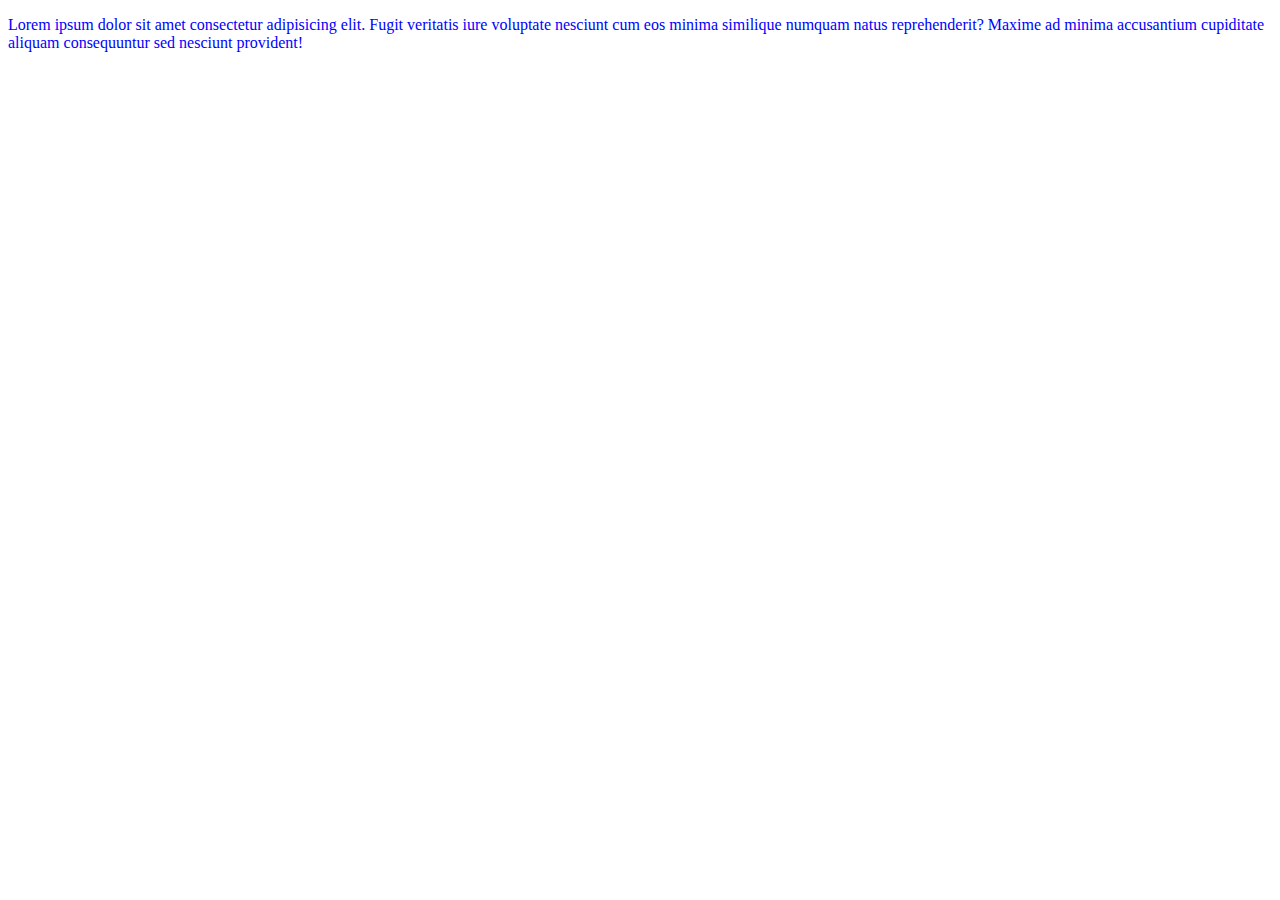
==== Tasks/Task1/HTML/index.html @ fcbe6189 "assignment" ====
<!DOCTYPE html>
<html lang="en">
<head>
    <meta charset="UTF-8">
    <meta http-equiv="X-UA-Compatible" content="IE=edge">
    <meta name="viewport" content="width=device-width, initial-scale=1.0">
    <title>Document</title>
    <link rel="stylesheet" href="../CSS/style.css">
</head>
<body>
    <p>Lorem ipsum dolor sit amet consectetur adipisicing elit. Fugit veritatis iure voluptate nesciunt cum eos minima similique numquam natus reprehenderit? Maxime ad minima accusantium cupiditate aliquam consequuntur sed nesciunt provident!
    </p>
</body>
</html>
---- Tasks/Task1/CSS/style.css ----
p{
    color: blue;
}
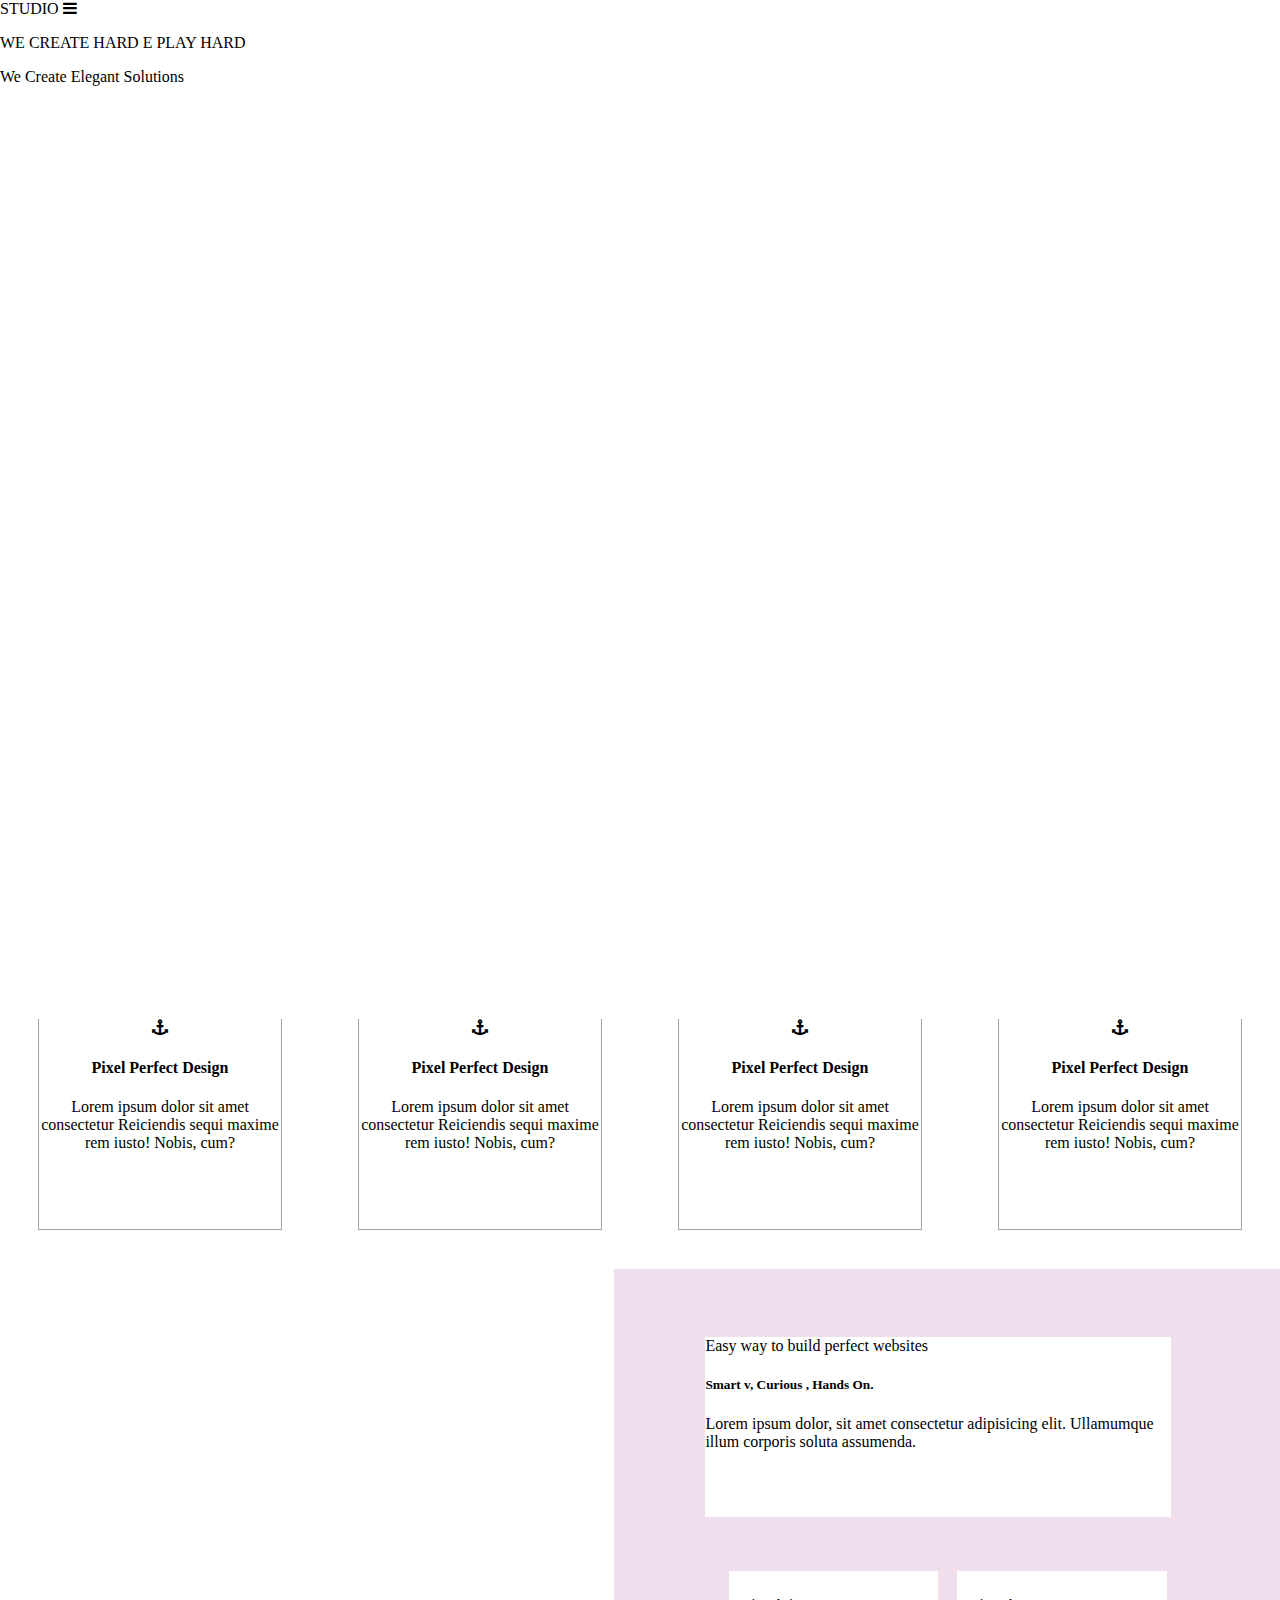
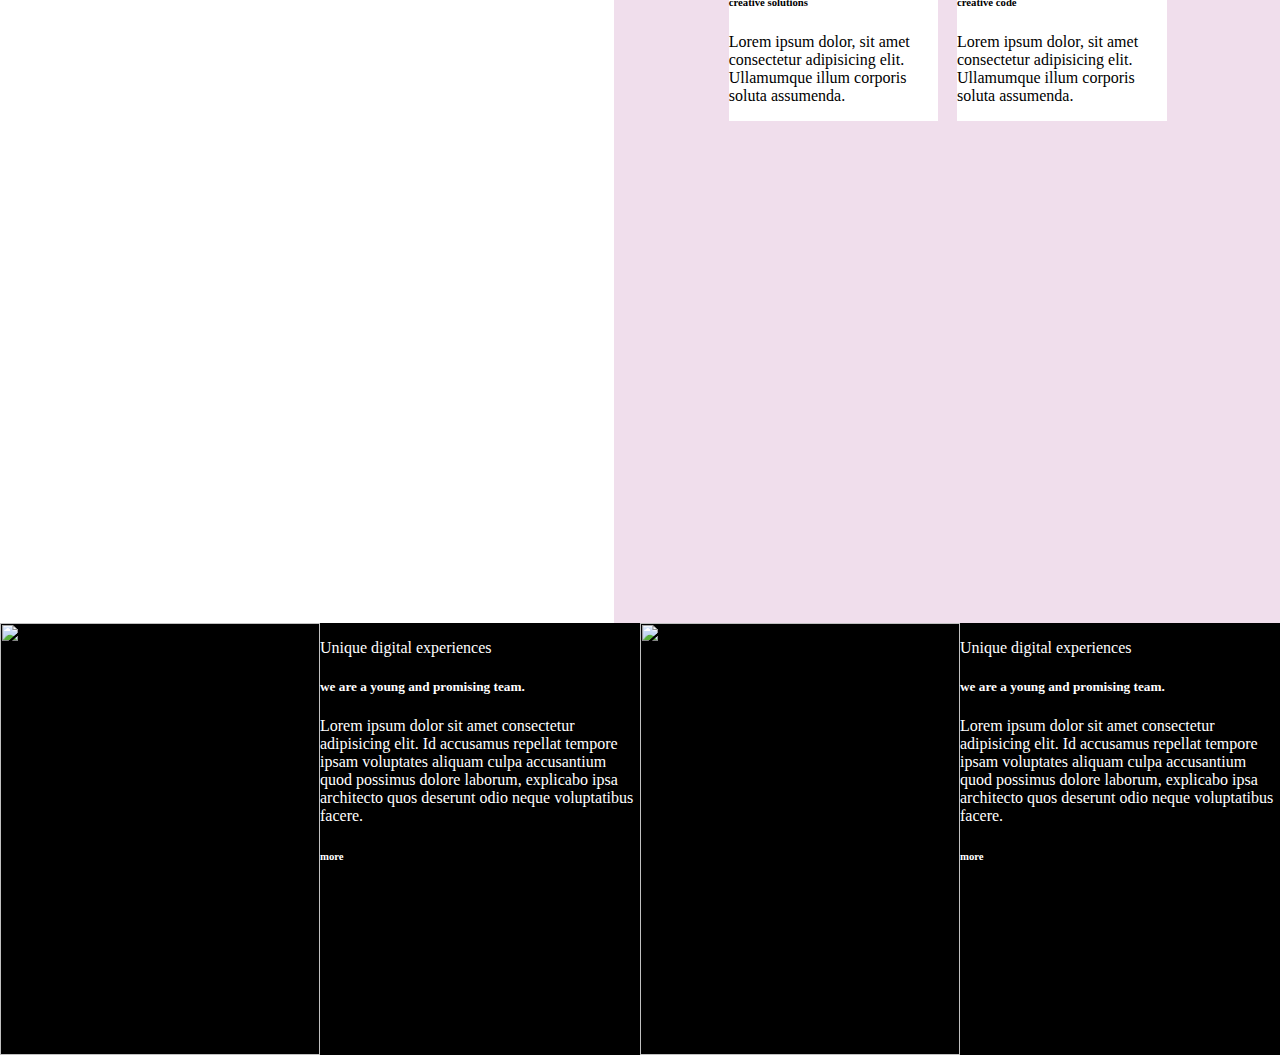
==== commit f2fd3418: "assignment" ====
--- a/Tasks/Task1/HTML/index.html
+++ b/Tasks/Task1/HTML/index.html
@@ -4,11 +4,83 @@
     <meta charset="UTF-8">
     <meta http-equiv="X-UA-Compatible" content="IE=edge">
     <meta name="viewport" content="width=device-width, initial-scale=1.0">
+    <link rel="stylesheet" href="https://cdnjs.cloudflare.com/ajax/libs/font-awesome/4.7.0/css/font-awesome.min.css">
     <title>Document</title>
     <link rel="stylesheet" href="../CSS/style.css">
 </head>
 <body>
-    <p>Lorem ipsum dolor sit amet consectetur adipisicing elit. Fugit veritatis iure voluptate nesciunt cum eos minima similique numquam natus reprehenderit? Maxime ad minima accusantium cupiditate aliquam consequuntur sed nesciunt provident!
-    </p>
+    <div class="section-1">
+        <header>STUDIO <i class="fa fa-bars"></i></header>
+        <div>
+            <p>WE CREATE HARD E PLAY HARD</p>
+            <P>We Create Elegant Solutions</P>
+        </div>
+
+    </div>
+    <div class="section-2">
+        <div class="feature_boxes">
+            <div class="feature_box">
+                <i class="fa fa-anchor"></i>
+                <h4>Pixel Perfect Design</h4>
+                <p>Lorem ipsum dolor sit amet consectetur Reiciendis sequi maxime rem iusto! Nobis, cum?</p>
+            </div>
+            <div class="feature_box">
+                <i class="fa fa-anchor"></i>
+                <h4>Pixel Perfect Design</h4>
+                <p>Lorem ipsum dolor sit amet consectetur Reiciendis sequi maxime rem iusto! Nobis, cum?</p>
+            </div>
+            <div class="feature_box">
+                <i class="fa fa-anchor"></i>
+                <h4>Pixel Perfect Design</h4>
+                <p>Lorem ipsum dolor sit amet consectetur Reiciendis sequi maxime rem iusto! Nobis, cum?</p>
+            </div>
+            <div class="feature_box">
+                <i class="fa fa-anchor"></i>
+                <h4>Pixel Perfect Design</h4>
+                <p>Lorem ipsum dolor sit amet consectetur Reiciendis sequi maxime rem iusto! Nobis, cum?</p>
+            </div>
+        </div>
+    </div>
+    <div class="section-3">
+        <div class="section-3-left"></div>
+        <div class="section-3-right">
+            <div class="part-1">
+                <p>Easy way to build perfect websites</p>
+                <h5>Smart v, Curious , Hands On.</h5>
+                <p>Lorem ipsum dolor, sit amet consectetur adipisicing elit. Ullamumque illum corporis soluta assumenda.</p>
+
+            </div>
+            <div class="part-2">
+                <div class="part">
+                    <h6>creative solutions</h6>
+                    <p>Lorem ipsum dolor, sit amet consectetur adipisicing elit. Ullamumque illum corporis soluta assumenda.</p>
+                </div>
+                <div class="part">
+                    <h6>creative code</h6>
+                    <p>Lorem ipsum dolor, sit amet consectetur adipisicing elit. Ullamumque illum corporis soluta assumenda.</p>
+                </div>
+            </div>
+        </div>
+    </div>
+    <div class="section-4">
+        <div>
+            <img src="/IMAGES/adult-black-and-white-business-889089_0.jpg" alt="">
+        </div>
+        <div>
+            <p>Unique digital experiences</p>
+            <h5>we are a young and promising team.</h5>
+            <p>Lorem ipsum dolor sit amet consectetur adipisicing elit. Id accusamus repellat tempore ipsam voluptates aliquam culpa accusantium quod possimus dolore laborum, explicabo ipsa architecto quos deserunt odio neque voluptatibus facere.</p>
+            <h6>more</h6>
+        </div>
+        <div>
+            <img src="/IMAGES/computerontable1.jpg" alt="">
+        </div>
+        <div>
+            <p>Unique digital experiences</p>
+            <h5>we are a young and promising team.</h5>
+            <p>Lorem ipsum dolor sit amet consectetur adipisicing elit. Id accusamus repellat tempore ipsam voluptates aliquam culpa accusantium quod possimus dolore laborum, explicabo ipsa architecto quos deserunt odio neque voluptatibus facere.</p>
+            <h6>more</h6>
+        </div>
+    </div>
 </body>
 </html>--- a/Tasks/Task1/CSS/style.css
+++ b/Tasks/Task1/CSS/style.css
@@ -1,3 +1,68 @@
-p{
-    color: blue;
-}+body {
+    padding: 0px;
+    margin: 0px;
+}
+
+.section-1 {
+    background-image: url('/IMAGES/computer-job-Accentuate.jpg');
+    height: 120vh;
+    width: 100%;
+    background-repeat: no-repeat;
+    background-size: cover;
+}
+
+.section-2 {
+    width: 100%;
+    text-align: center;
+    margin: -99px 0px 0px 0px
+}
+
+.feature_boxes {
+    display: flex;
+}
+
+.feature_box {
+    height: 210px;
+    width: 23%;
+    background-color: white;
+    margin: 3%;
+    border: 0.2px rgb(167, 160, 160);
+    border-style: none groove groove groove;
+}
+
+.section-3 {
+    display: flex;
+}
+
+.section-3-left {
+    width: 48%;
+    background-image: url('/IMAGES/02_IMacWorkSpace2_Mockupsforfree.jpg') ;
+    height: 100vh;
+    background-position: 73%;
+    zoom: 106%
+}
+
+.section-3-right {
+    width: 52%;
+    background-color: #f0deec;
+    position:relative;
+}
+.part-1{
+    width:70%;
+    background-color:white;
+    margin: 68px 0px 0px 91px;
+    height:180px
+}
+.part-2{
+    width:70%;
+    display:flex;
+    margin: 45px 0px 0px 105px;
+}
+.part{
+    width:45%;
+    background-color: white;
+    margin:2%;
+}
+.section-4{height:48vh;width:100%;display:flex;}
+.section-4 div{color:white;height:100%;background-color: black;width:25%}
+.section-4  img{width:100%;object-fit:cover;height:100%;}
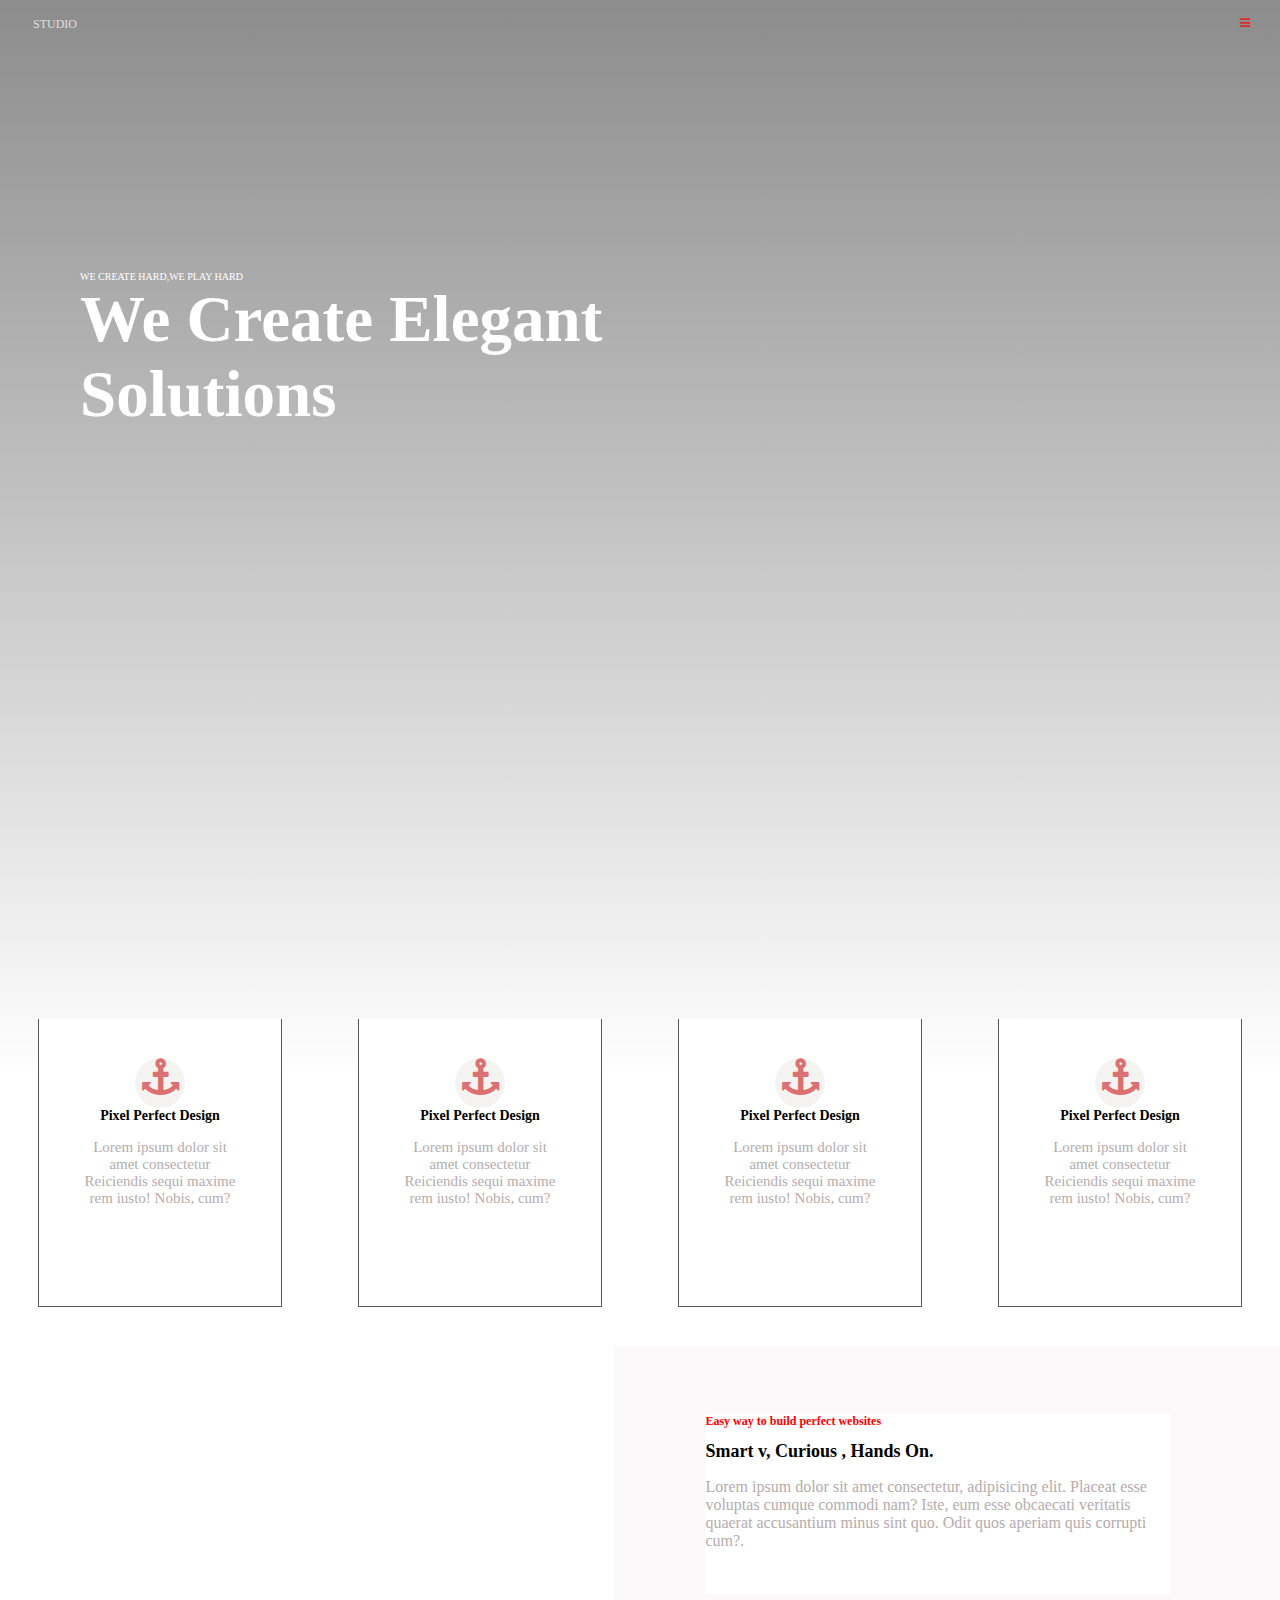
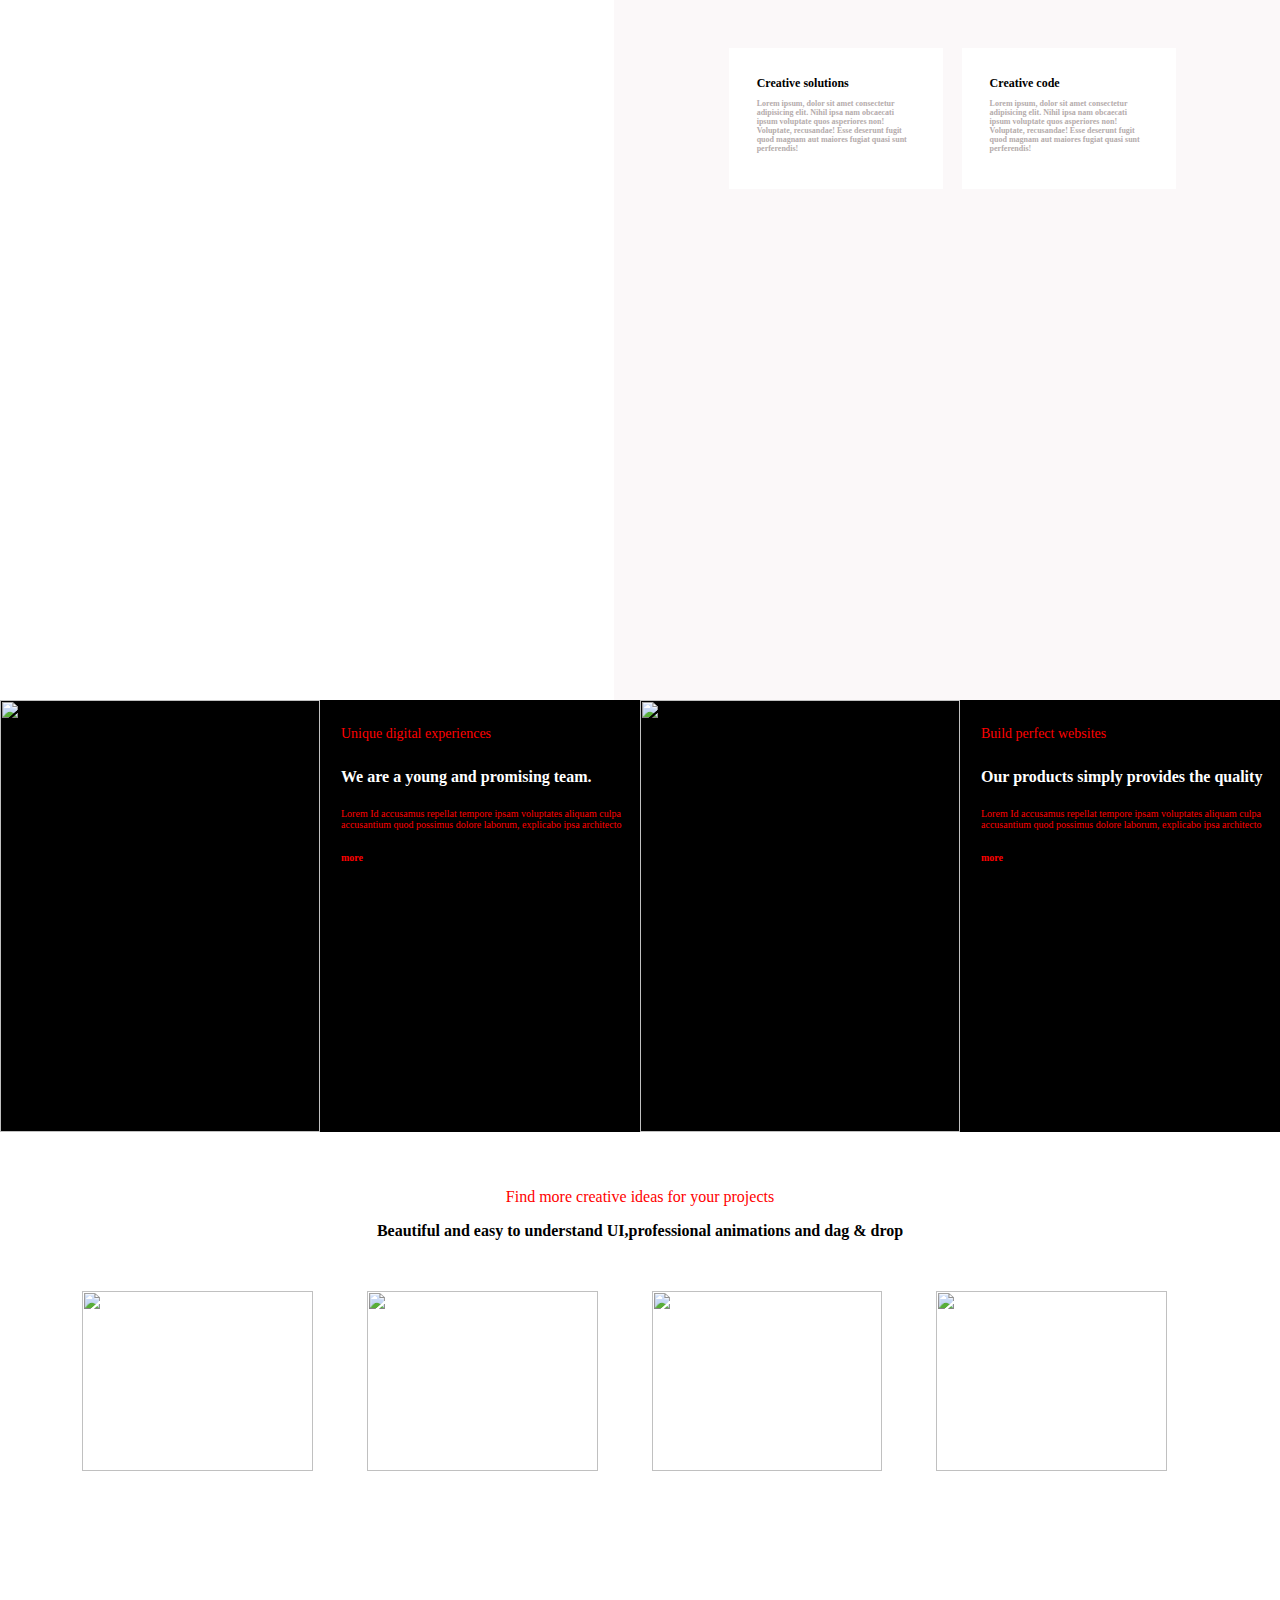
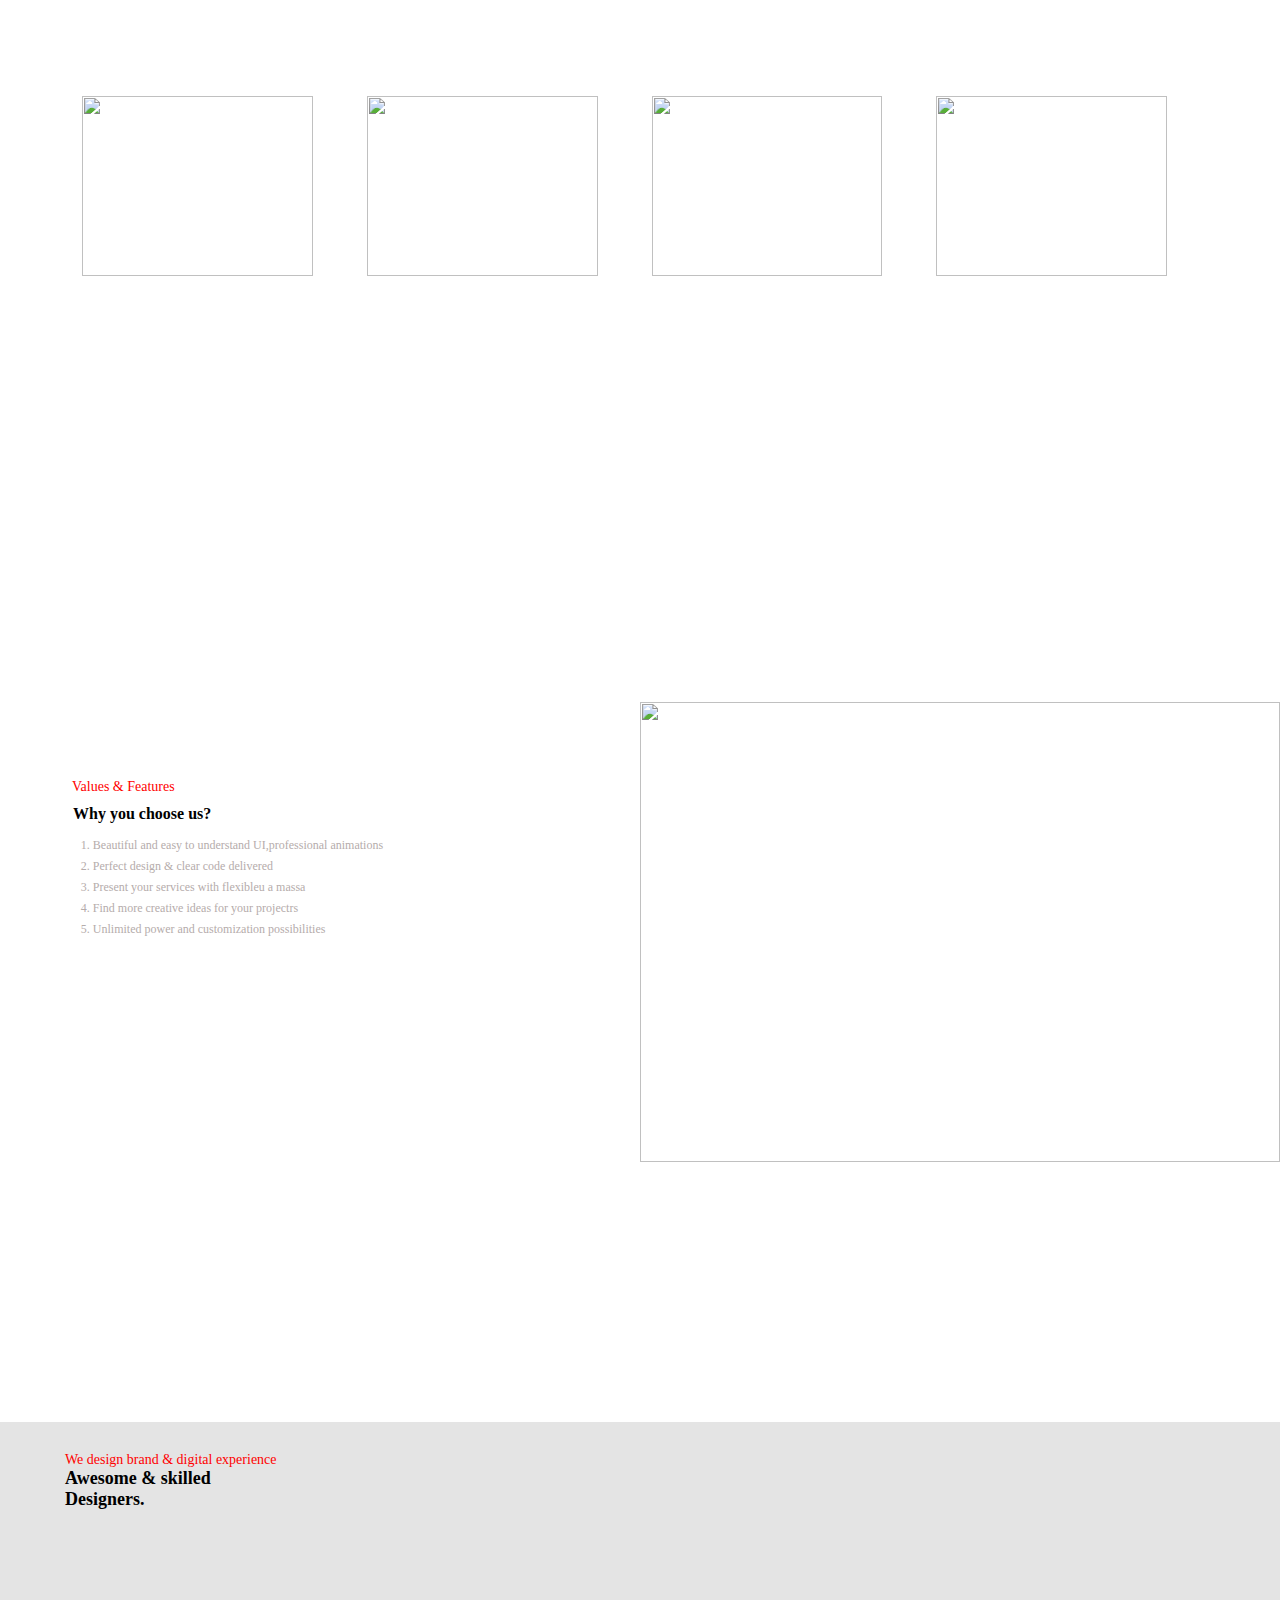
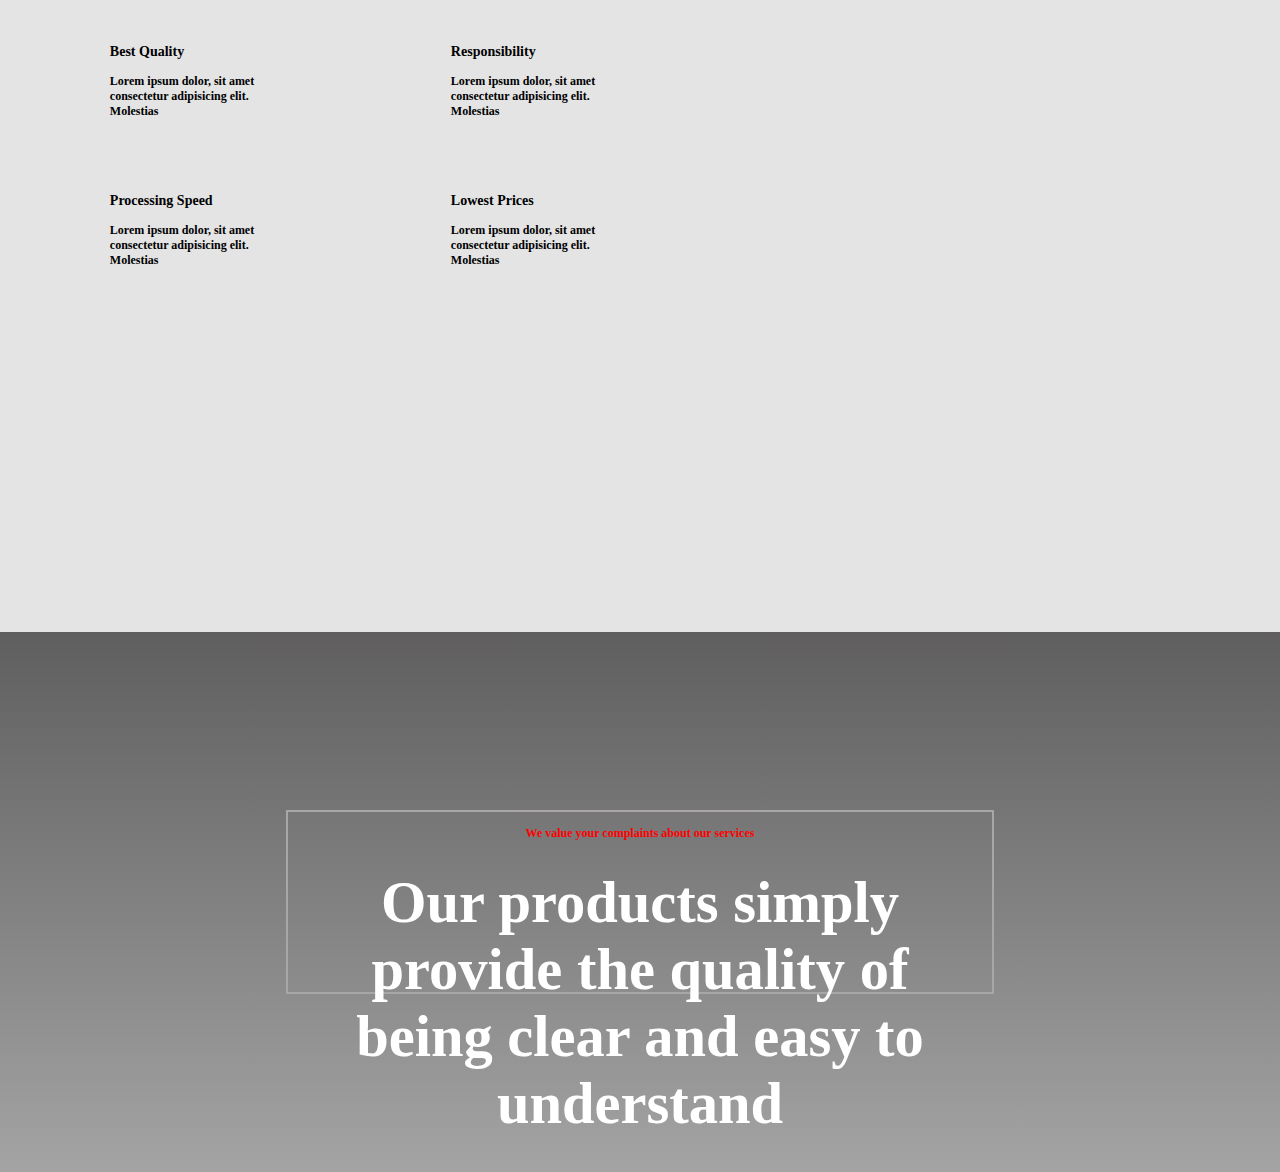
==== commit 8bda381f: "assignment" ====
--- a/Tasks/Task1/HTML/index.html
+++ b/Tasks/Task1/HTML/index.html
@@ -7,12 +7,15 @@
     <link rel="stylesheet" href="https://cdnjs.cloudflare.com/ajax/libs/font-awesome/4.7.0/css/font-awesome.min.css">
     <title>Document</title>
     <link rel="stylesheet" href="../CSS/style.css">
+    <link rel="stylesheet" href="../CSS/media-lap.css">
+    <link rel="stylesheet" href="../CSS/media-mob.css">
+    <link rel="stylesheet" href="../CSS/media-tab.css">
 </head>
 <body>
     <div class="section-1">
         <header>STUDIO <i class="fa fa-bars"></i></header>
         <div>
-            <p>WE CREATE HARD E PLAY HARD</p>
+            <p>WE CREATE HARD,WE PLAY HARD</p>
             <P>We Create Elegant Solutions</P>
         </div>
 
@@ -47,17 +50,17 @@
             <div class="part-1">
                 <p>Easy way to build perfect websites</p>
                 <h5>Smart v, Curious , Hands On.</h5>
-                <p>Lorem ipsum dolor, sit amet consectetur adipisicing elit. Ullamumque illum corporis soluta assumenda.</p>
+                <p>Lorem ipsum dolor sit amet consectetur, adipisicing elit. Placeat esse voluptas cumque commodi nam? Iste, eum esse obcaecati veritatis quaerat accusantium minus sint quo. Odit quos aperiam quis corrupti cum?.</p>
 
             </div>
             <div class="part-2">
                 <div class="part">
-                    <h6>creative solutions</h6>
-                    <p>Lorem ipsum dolor, sit amet consectetur adipisicing elit. Ullamumque illum corporis soluta assumenda.</p>
+                    <h6>Creative solutions</h6>
+                    <p>Lorem ipsum, dolor sit amet consectetur adipisicing elit. Nihil ipsa nam obcaecati ipsum voluptate quos asperiores non! Voluptate, recusandae! Esse deserunt fugit quod magnam aut maiores fugiat quasi sunt perferendis!</p>
                 </div>
                 <div class="part">
-                    <h6>creative code</h6>
-                    <p>Lorem ipsum dolor, sit amet consectetur adipisicing elit. Ullamumque illum corporis soluta assumenda.</p>
+                    <h6>Creative code</h6>
+                    <p>Lorem ipsum, dolor sit amet consectetur adipisicing elit. Nihil ipsa nam obcaecati ipsum voluptate quos asperiores non! Voluptate, recusandae! Esse deserunt fugit quod magnam aut maiores fugiat quasi sunt perferendis!</p>
                 </div>
             </div>
         </div>
@@ -66,21 +69,83 @@
         <div>
             <img src="/IMAGES/adult-black-and-white-business-889089_0.jpg" alt="">
         </div>
-        <div>
+        <div class="desc">
             <p>Unique digital experiences</p>
-            <h5>we are a young and promising team.</h5>
-            <p>Lorem ipsum dolor sit amet consectetur adipisicing elit. Id accusamus repellat tempore ipsam voluptates aliquam culpa accusantium quod possimus dolore laborum, explicabo ipsa architecto quos deserunt odio neque voluptatibus facere.</p>
-            <h6>more</h6>
+            <h5 style="margin:0px">We are a young and promising team.</h5>
+            <p>Lorem Id accusamus repellat tempore ipsam voluptates aliquam culpa accusantium quod possimus dolore laborum, explicabo ipsa architecto</p>
+            <h6 style="margin:0px">more</h6>
         </div>
         <div>
             <img src="/IMAGES/computerontable1.jpg" alt="">
         </div>
-        <div>
-            <p>Unique digital experiences</p>
-            <h5>we are a young and promising team.</h5>
-            <p>Lorem ipsum dolor sit amet consectetur adipisicing elit. Id accusamus repellat tempore ipsam voluptates aliquam culpa accusantium quod possimus dolore laborum, explicabo ipsa architecto quos deserunt odio neque voluptatibus facere.</p>
-            <h6>more</h6>
+        <div class="desc">
+            <p>Build perfect websites</p>
+            <h5 style="margin:0px">Our products simply provides the quality</h5>
+            <p>Lorem Id accusamus repellat tempore ipsam voluptates aliquam culpa accusantium quod possimus dolore laborum, explicabo ipsa architecto</p>
+            <h6 style="margin:0px">more</h6>
         </div>
+    </div>
+    <div class="section-5">
+        <div class="section-5-head">
+            <p>Find more creative ideas for your projects</p>
+            <p>Beautiful and easy to understand UI,professional animations and dag & drop</p>
+        </div>
+        <div class="image-section">
+            <img src="/IMAGES/download.jpg" alt="">
+            <img src="/IMAGES/&image.jpg" alt="">
+            <img src="/IMAGES/pink-leaf.jpg" alt="">
+            <img src="/IMAGES/lamp.jpg" alt="">
+            <img src="/IMAGES/t-shirt.jpg" alt="">
+            <img src="/IMAGES/tower.jpg" alt="">
+            <img src="/IMAGES/dt.jpg" alt="">
+            <img src="/IMAGES/cards.jpg" alt="">
+        </div>
+
+    </div>
+    <div class="section-6">
+        <div class="section-6-left">
+            <p>Values & Features</p>
+            <h6>Why you choose us?</h6>
+            <ol>
+                <li>Beautiful and easy to understand UI,professional animations</li>
+                <li>Perfect design & clear code delivered</li>
+                <li>Present your services with flexibleu a massa</li>
+                <li>Find more creative ideas for your projectrs</li>
+                <li>Unlimited power and customization possibilities</li>
+            </ol>
+
+        </div>
+        <div class="section-6-right"><img src="/IMAGES/thumbnail.jpg" alt=""></div>
+
+    </div>
+    <div class="section-7">
+        <div class="section-7-right">
+            <div class="section-7-top_part">
+                <p>We design brand & digital experience</p>
+                <h6>Awesome & skilled Designers.</h6>
+            </div>
+            <div class="container">
+                <div class="features"><p>Best Quality</p><p>Lorem ipsum dolor, sit amet consectetur adipisicing elit. Molestias </p></div>
+                <div class="features"><p>Responsibility</p><p>Lorem ipsum dolor, sit amet consectetur adipisicing elit. Molestias </p></div>
+                <div class="features"><p>Processing Speed</p><p>Lorem ipsum dolor, sit amet consectetur adipisicing elit. Molestias </p></div>
+                <div class="features"><p>Lowest Prices</p><p>Lorem ipsum dolor, sit amet consectetur adipisicing elit. Molestias </p></div>
+            </div>
+        </div>
+        <div class="section-7-left">
+            
+        </div>
+
+    </div>
+    <div class="section-8">
+        <div class="block">
+            <p>We value your complaints about our services</p>
+            <p>Our products simply provide the quality of being clear and easy to understand</p>
+        </div>
+
+    </div>
+    <div class="section-9">
+        
+
     </div>
 </body>
 </html>--- a/Tasks/Task1/CSS/style.css
+++ b/Tasks/Task1/CSS/style.css
@@ -2,13 +2,55 @@
     padding: 0px;
     margin: 0px;
 }
+body > p,h1,h2,h3,h4,h5,h6{
+    margin:0px;
+    padding:0px;
+}
 
 .section-1 {
-    background-image: url('/IMAGES/computer-job-Accentuate.jpg');
+    background-image: linear-gradient(rgba(28, 26, 26, 0.5), rgba(255, 255, 255, 0.1)), url('/IMAGES/computer-job-Accentuate.jpg');
     height: 120vh;
     width: 100%;
     background-repeat: no-repeat;
     background-size: cover;
+}
+
+.section-1 header {
+    height: 40px;
+    padding: 17px 0px 0px 33px;
+}
+
+header {
+    color: white;
+    font-weight: 100;
+    font-size: 12px;
+    opacity: 0.7;
+}
+
+header>i {
+    color: red;
+    float: right;
+    padding-right: 30px
+}
+
+.section-1 div {
+    width: 53%;
+    margin: 214px 0px 0px 80px;
+}
+
+.section-1 div>p:first-child {
+    color: white;
+    font-size: 10px;
+    font-weight: 400;
+    padding-top: 0px
+}
+
+.section-1 p {
+    color: white;
+    font-size: 65px;
+    font-weight: 600;
+    margin: 0px;
+    padding: 0px
 }
 
 .section-2 {
@@ -26,8 +68,31 @@
     width: 23%;
     background-color: white;
     margin: 3%;
-    border: 0.2px rgb(167, 160, 160);
+    text-align: center;
+    padding: 3%;
+    border: 0.2px rgb(89, 87, 87);
     border-style: none groove groove groove;
+}
+
+.feature_box i {
+    color: rgb(219, 112, 112);
+    background-color: rgba(245, 243, 241, 1);
+    height: 50px;
+    width: 50px;
+    font-size: 37px;
+    border-radius: 50%;
+    text-align: center;
+}
+
+.feature_box h4 {
+    font-size: 14px;
+    font-weight: 900;
+}
+
+.feature_box p {
+    font-size: 15px;
+    color: #b5acac;
+    opacity: 1;
 }
 
 .section-3 {
@@ -36,7 +101,7 @@
 
 .section-3-left {
     width: 48%;
-    background-image: url('/IMAGES/02_IMacWorkSpace2_Mockupsforfree.jpg') ;
+    background-image: url('/IMAGES/02_IMacWorkSpace2_Mockupsforfree.jpg');
     height: 100vh;
     background-position: 73%;
     zoom: 106%
@@ -44,25 +109,246 @@
 
 .section-3-right {
     width: 52%;
-    background-color: #f0deec;
+    background-color: #fbf8f9;
+    position: relative;
+}
+
+.part-1 {
+    width: 70%;
+    background-color: white;
+    margin: 68px 0px 0px 91px;
+    height: 180px
+}
+
+.part-1 p:first-child {
+    color: red;
+    font-size: 12px;
+    font-weight: 600;
+
+}
+
+.part-1 h5 {
+    font-size: 18px;
+    font-weight: 600;
+    padding: 0px;
+    margin: 0px;
+}
+
+.part-1 p {
+    color: #b5acac;
+    font-size: 16px;
+}
+
+.part-2 {
+    width: 70%;
+    display: flex;
+    margin: 45px 0px 0px 105px;
+}
+
+.part {
+    width: 45%;
+    background-color: white;
+    margin: 2%;
+    padding: 6%;
+}
+
+.part h6 {
+    font-size: 12px;
+    margin: 0px;
+    padding: 0px;
+    color:black
+}
+
+.part p {
+    font-size: 8px;
+    font-weight: 600;
+    color: #b5acac
+}
+
+.section-4 {
+    height: 48vh;
+    width: 100%;
+    display: flex;
+}
+
+.section-4 div {
+    color: white;
+    height: 100%;
+    background-color: black;
+    width: 25%
+}
+
+.section-4 img {
+    width: 100%;
+    object-fit: cover;
+    height: 100%;
+}
+.desc > * {padding: 12px 14px 0px 21px;}
+.desc p:first-child{
+    color:red;
+    font-size:14px;
+
+}
+.desc h5{font-size:16px;font-weight: 600}
+.desc p,h6{color:red;font-size:10px;}
+
+
+.section-5 {
+    height: 130vh;
+}
+
+.section-5>div {
+    text-align: center;
+    padding-top: 40px;
+}
+
+.section-5 div p:first-child {
+    color: red;
+    font-weight: 100;
+}
+
+.section-5 p {
+    font-weight: 600;
+}
+
+.image-section img {
+    height: 180px;
+    width: 90%;
+    margin: 5%
+}
+
+.image-section {
+    display: grid;
+    width: 89%;
+    height: 90vh;
+    grid-template-columns: 1fr 1fr 1fr 1fr;
+    margin: -19px 0px 0px 55px
+}
+/* section-6 */
+.section-6{
+    height:80vh;
+    width:100%;
+    display:flex;
+}
+.section-6-right{
+    width:50%;
+}
+.section-6-right img{
+    width:100%;
+    object-fit:contain;
+    height:80%;
+    
+}
+.section-6-left{
+    width:50%;
+    height: 100%;
+    align-items: center;
+}
+/* .section-6-left > *{
+    align-items:;
+} */
+.section-6-left p{
+    color:red;
+    font-size:14px;
+    margin:10px;
+    padding:67px 0px 0px 62px;
+}
+.section-6-left h6{
+    color:black;
+    font-size:16px;
+    font-weight:900;
+    padding:0px 0px 0px 73px;
+}
+.section-6-left ol{
+    color:#b5acab;
+    padding:0px 0px 0px 80px;
+    font-size:12px;
+    margin:2%
+}
+ol > li{
+    line-height: 21px;
+}
+/* section-7 */
+.section-7{
+    width:100%;
+    height:90vh;
+    display:flex;
+    background-color: #e4e4e4;
+}
+.section-7-left{
+    width:40%;
+    background-image:url('/IMAGES/71ropHPoRUL.jpg');
+    zoom:100%;
+ 
+}
+.section-7-right{
+    width:60%;
+    height:100%;
+}
+.section-7-top_part{
+    padding-left:65px;
+    margin-top:30px;
+}
+.section-7-top_part p{
+    color:red;
+    padding:0px;
+    font-size:14px;
+    margin:0px;
+}
+.section-7-top_part h6{
+    color:black;
+    font-size:18px;
+    font-weight:600;
+    margin:0px;
+    width:150px;
+}
+.container{
+    display:grid;
+    grid-template-columns: 1fr 1fr;
+    grid-template-rows: 1fr 1fr;
     position:relative;
-}
-.part-1{
-    width:70%;
-    background-color:white;
-    margin: 68px 0px 0px 91px;
-    height:180px
-}
-.part-2{
-    width:70%;
+    margin:97px 0px 0px 86px;
+}
+.features{
+    width:150px;
+    margin:7%;
+}
+.features p:first-child{
+    font-size:14px;
+    font-weight: 600;
+}
+.features p{
+    font-size:12px;
+    font-weight: 600;
+}
+/* section-8 */
+.section-8{
+    background-image:linear-gradient(rgba(28, 26, 26, 0.7), rgba(29, 27, 27, 0.4)), url('/IMAGES/computer-job-Accentuate.jpg');
+    object-fit:cover;
+    height:60vh;
+    width:100%;
+    background-repeat: no-repeat;
+    position:relative;
+    text-align: center;
     display:flex;
-    margin: 45px 0px 0px 105px;
-}
-.part{
-    width:45%;
-    background-color: white;
-    margin:2%;
-}
-.section-4{height:48vh;width:100%;display:flex;}
-.section-4 div{color:white;height:100%;background-color: black;width:25%}
-.section-4  img{width:100%;object-fit:cover;height:100%;}
+    justify-content: center;
+    align-items:center;
+}
+.section-8  .block {
+    border:2px solid rgb(168, 166, 166);
+    width:55%;
+    height:180px;
+    position:absolute;
+}
+.section-8  .block > p:first-child{
+    color:red;
+    font-size:12px;
+    margin:0px
+}
+.section-8 .block > p{
+    font-weight:900;
+    font-size:6.5vh;
+    color:white;
+    padding:2%;
+    margin:0px
+}--- a/Tasks/Task1/CSS/media-mob.css
+++ b/Tasks/Task1/CSS/media-mob.css
@@ -0,0 +1,8 @@
+@media (max-width:480px) {
+    .section-1{
+        height:70vh;
+        width:100%;
+    }
+    
+    
+}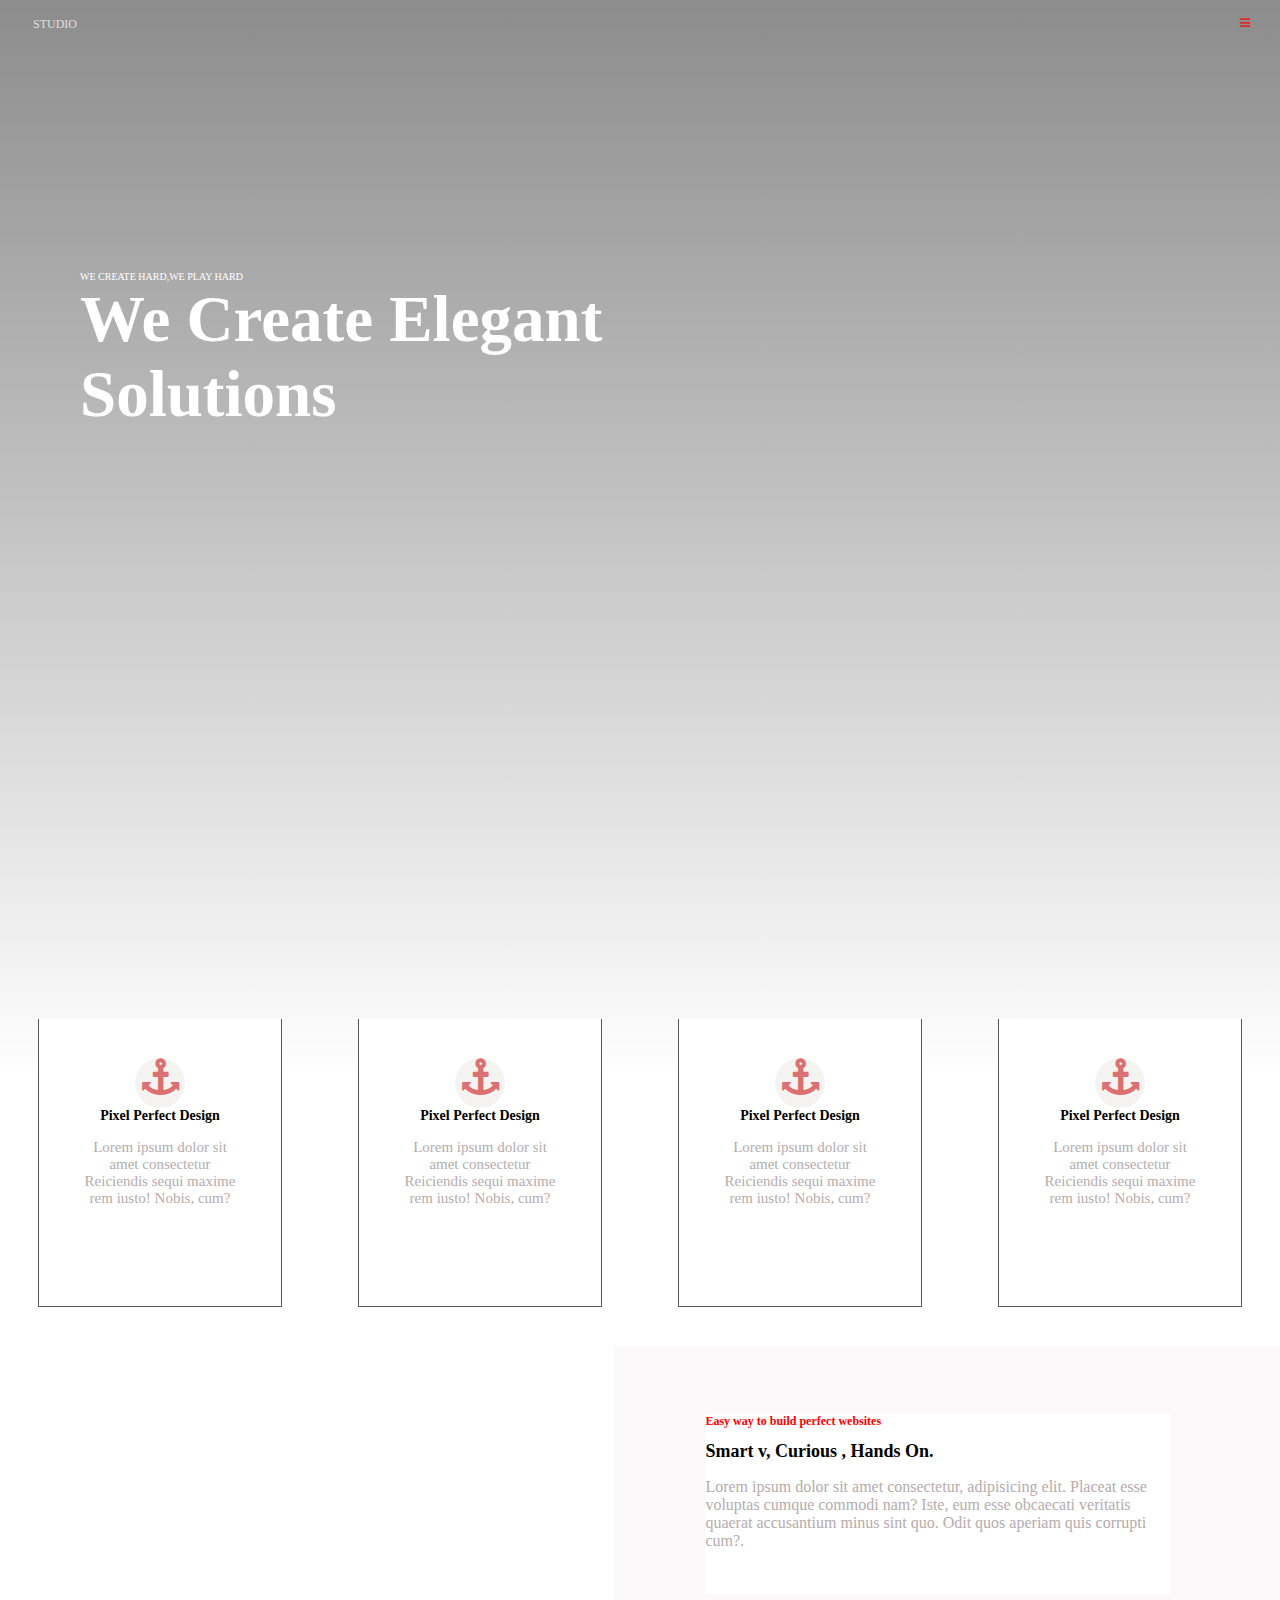
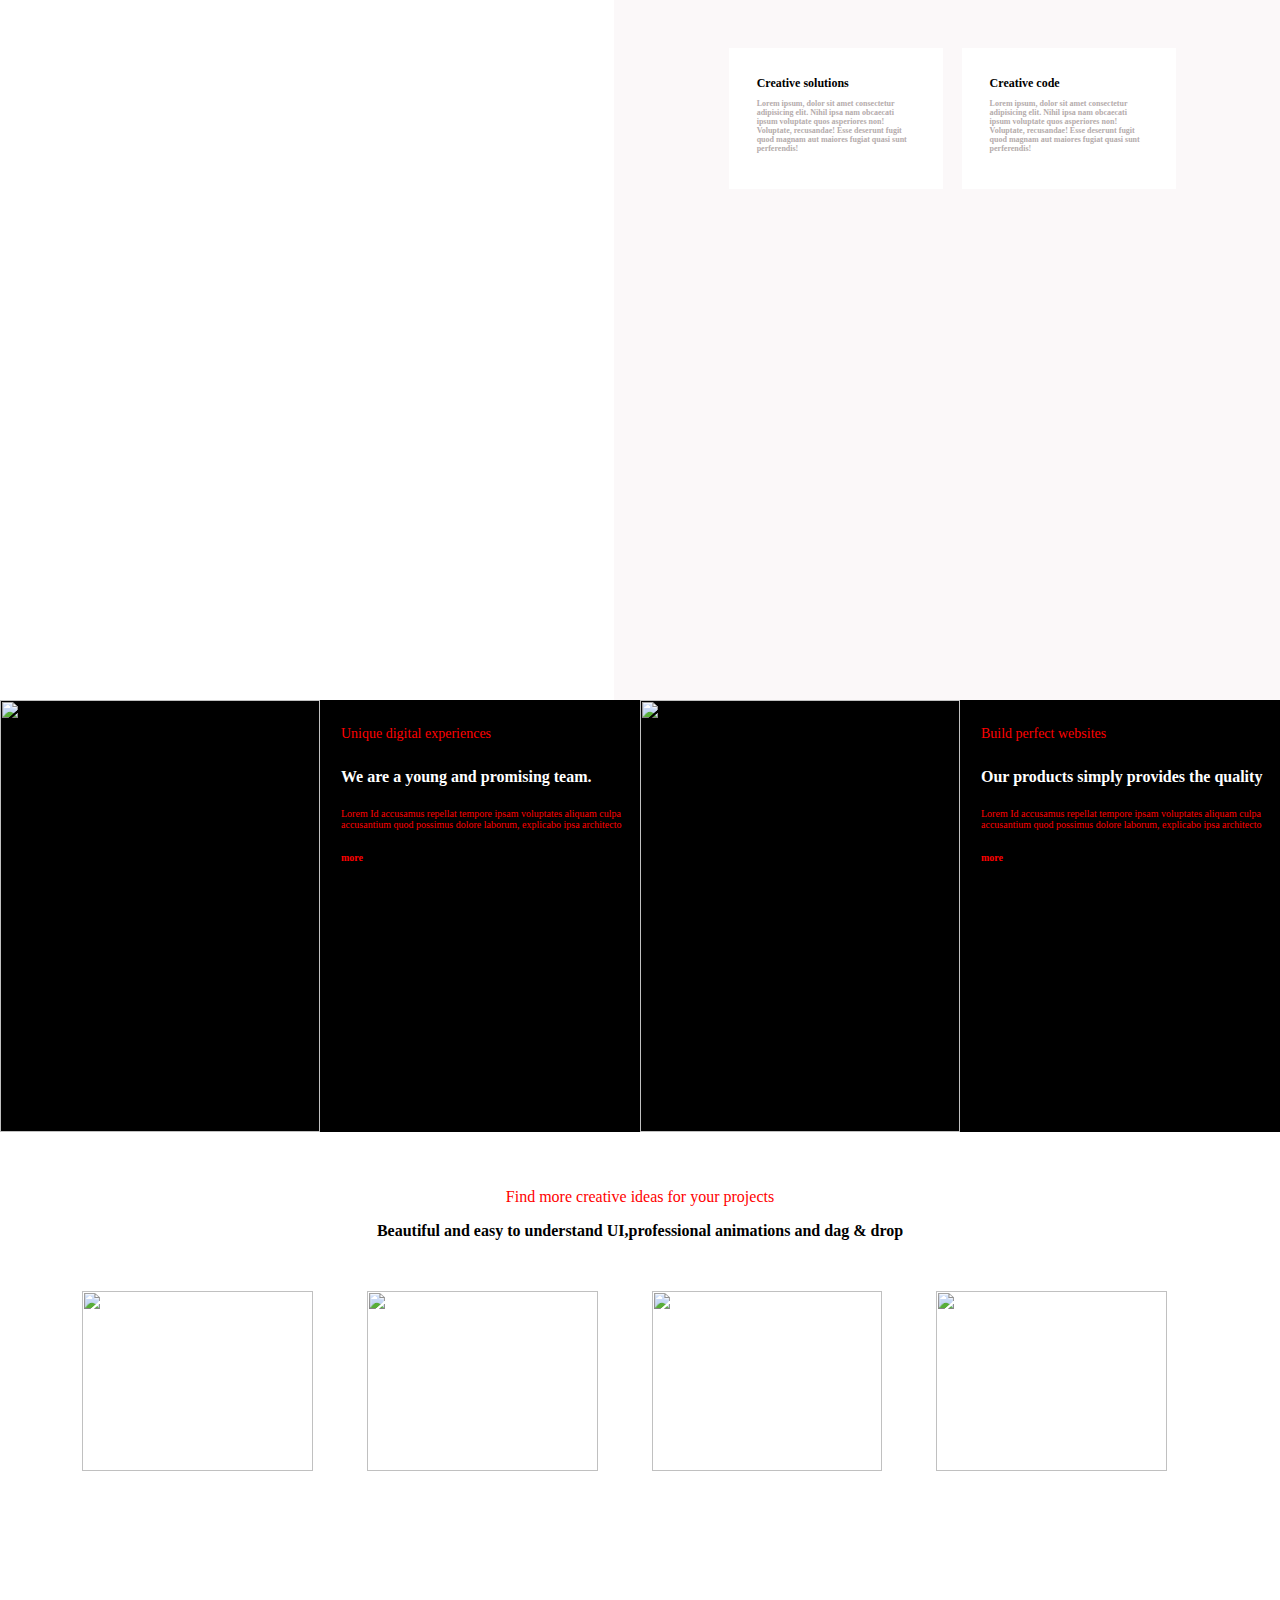
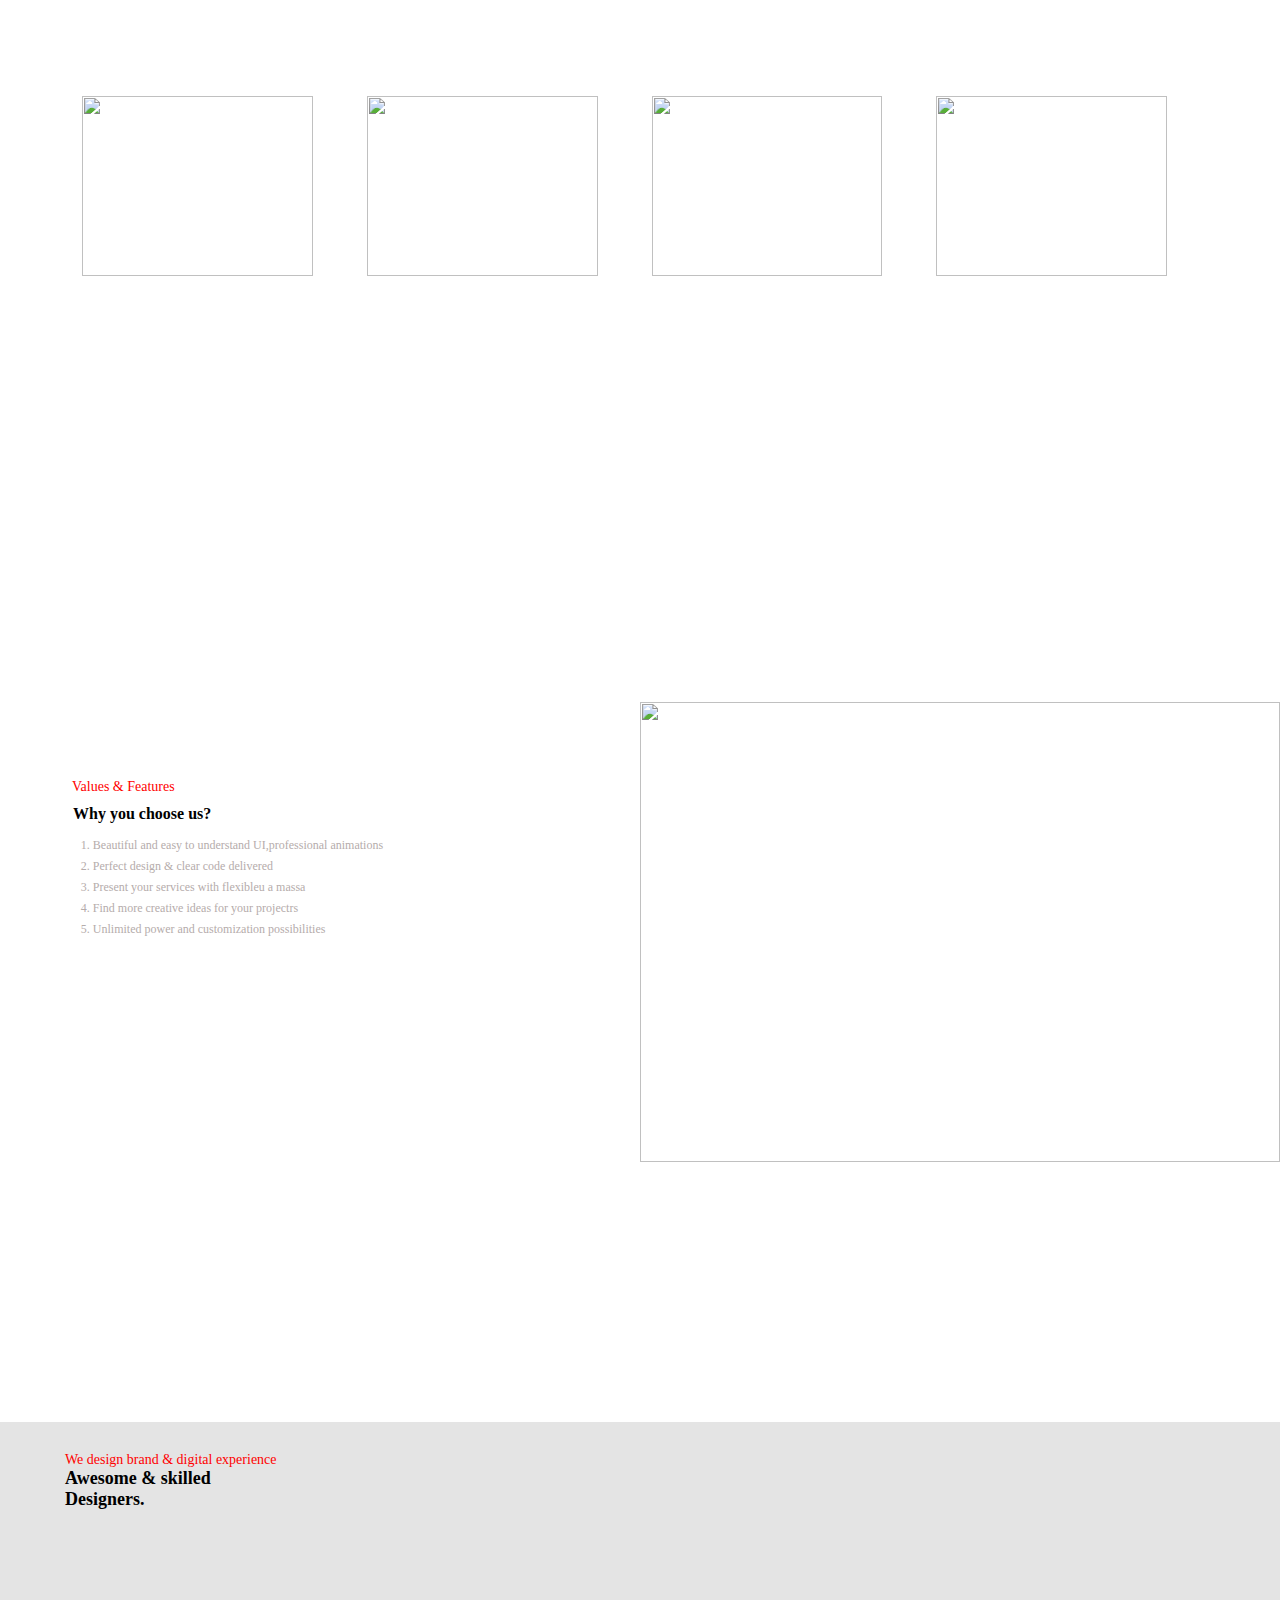
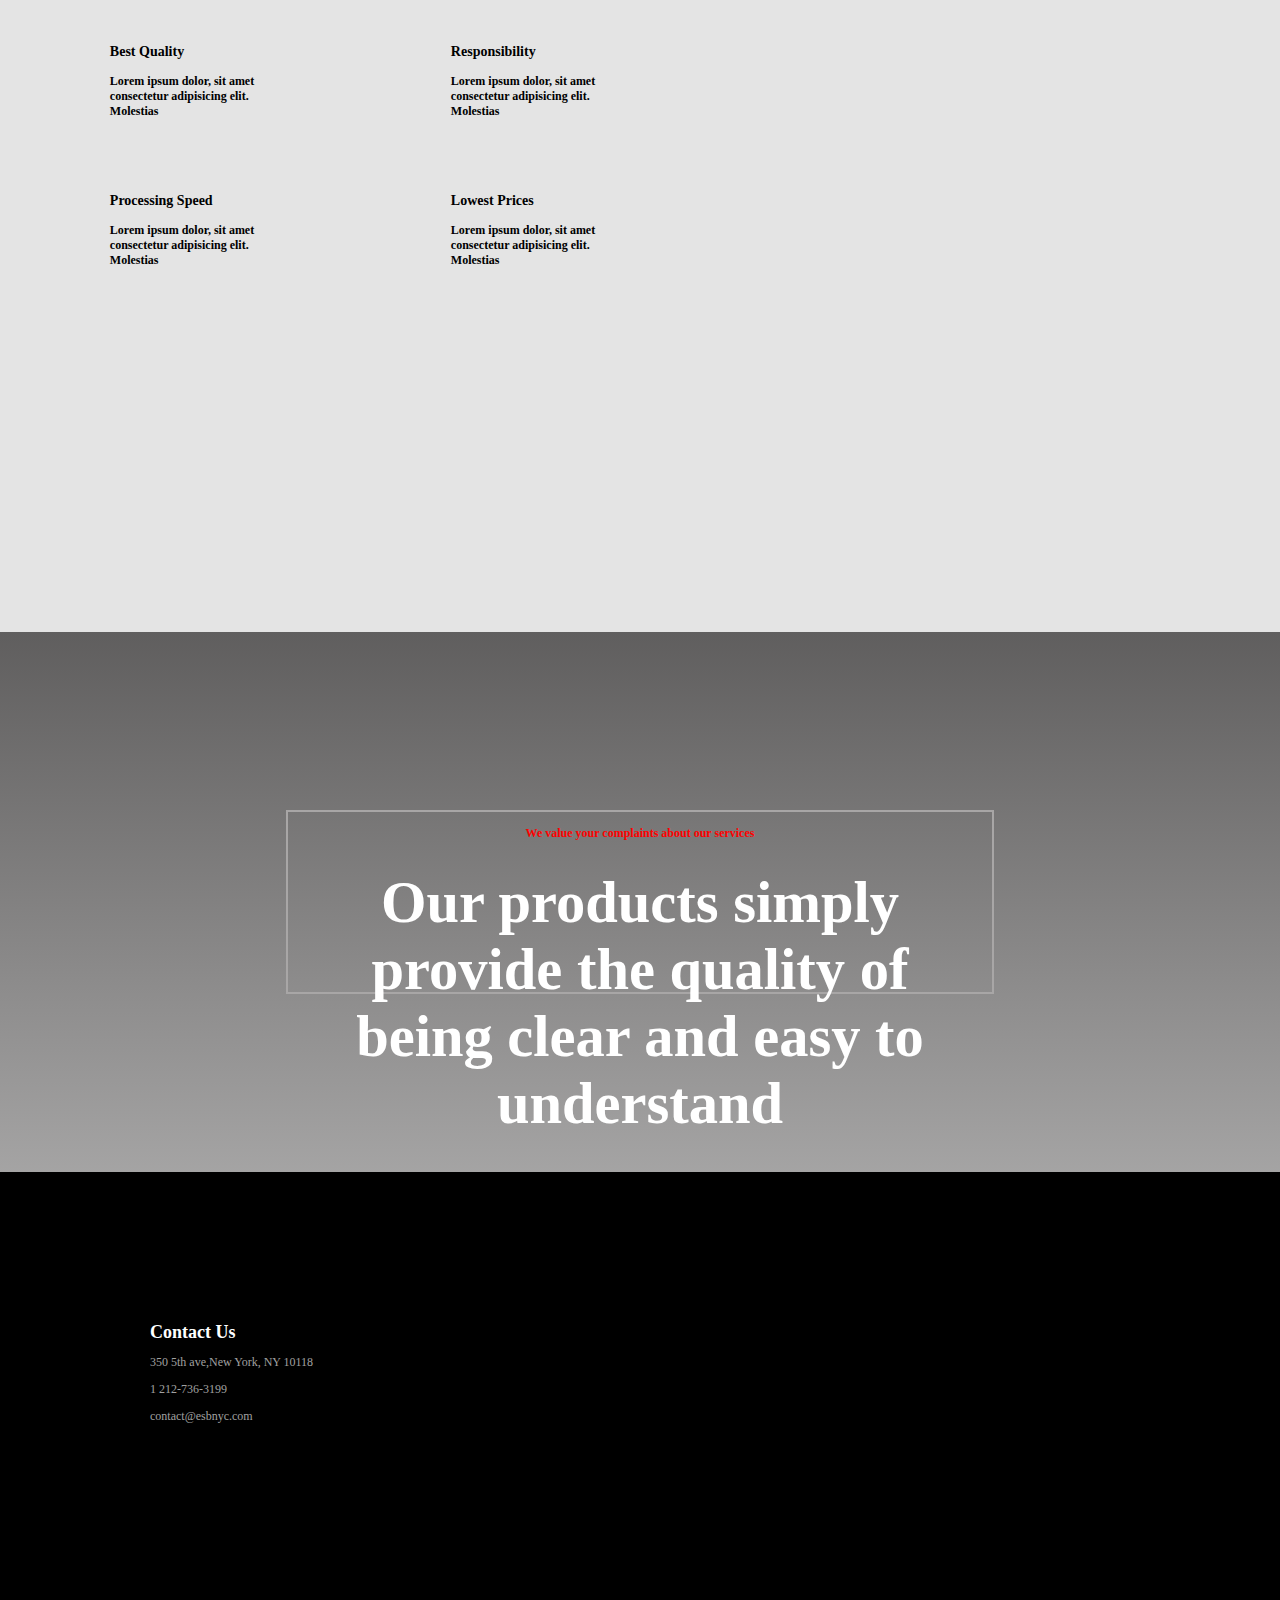
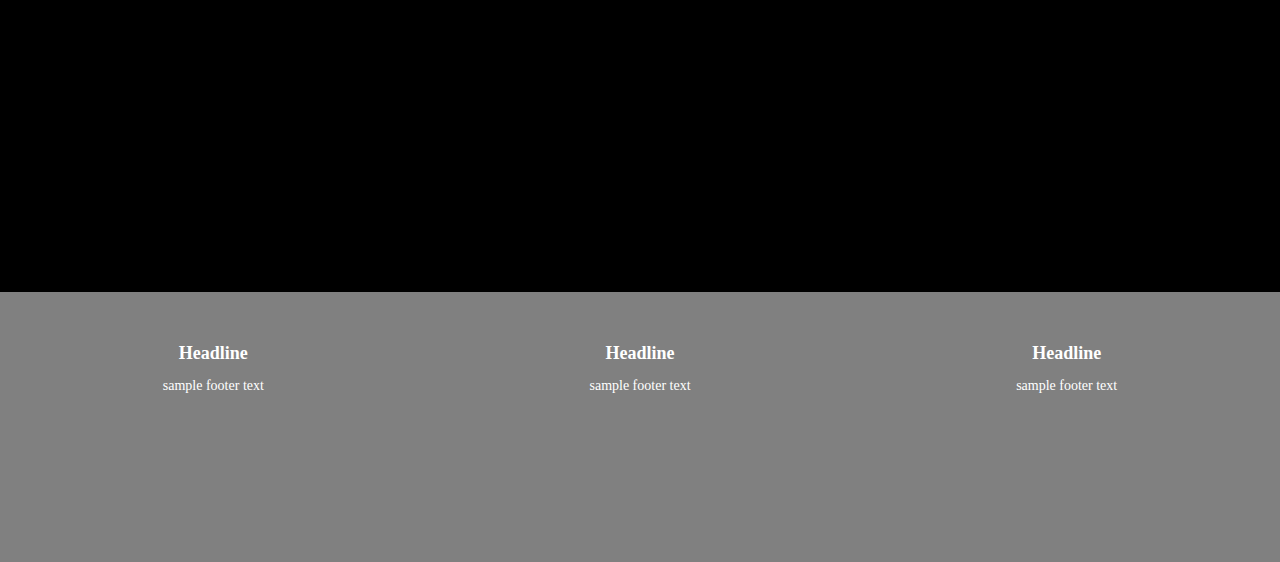
==== commit f5014e28: "assignment" ====
--- a/Tasks/Task1/HTML/index.html
+++ b/Tasks/Task1/HTML/index.html
@@ -7,9 +7,9 @@
     <link rel="stylesheet" href="https://cdnjs.cloudflare.com/ajax/libs/font-awesome/4.7.0/css/font-awesome.min.css">
     <title>Document</title>
     <link rel="stylesheet" href="../CSS/style.css">
-    <link rel="stylesheet" href="../CSS/media-lap.css">
+    <!-- <link rel="stylesheet" href="../CSS/media-lap.css">
     <link rel="stylesheet" href="../CSS/media-mob.css">
-    <link rel="stylesheet" href="../CSS/media-tab.css">
+    <link rel="stylesheet" href="../CSS/media-tab.css"> -->
 </head>
 <body>
     <div class="section-1">
@@ -76,7 +76,7 @@
             <h6 style="margin:0px">more</h6>
         </div>
         <div>
-            <img src="/IMAGES/computerontable1.jpg" alt="">
+            <img src="/IMAGES/adult-black-and-white-business-889089_0.jpg" alt="">
         </div>
         <div class="desc">
             <p>Build perfect websites</p>
@@ -144,8 +144,19 @@
 
     </div>
     <div class="section-9">
-        
-
+        <div class="map"><iframe src="https://www.google.com/maps/embed?pb=!1m18!1m12!1m3!1d387193.305935303!2d-74.25986548248684!3d40.69714941932609!2m3!1f0!2f0!3f0!3m2!1i1024!2i768!4f13.1!3m3!1m2!1s0x89c24fa5d33f083b%3A0xc80b8f06e177fe62!2sNew%20York%2C%20NY%2C%20USA!5e0!3m2!1sen!2sin!4v1663938308218!5m2!1sen!2sin"></iframe> 
+        </div>
+        <div class="contact">
+            <h6>Contact Us</h6>
+            <p>350 5th ave,New York, NY 10118</p>
+            <p>1 212-736-3199</p>
+            <p>contact@esbnyc.com</p>
+        </div>
+    </div>
+    <div class="footer">
+        <div><h6>Headline</h6><p>sample footer text</p></div>
+        <div><h6>Headline</h6><p>sample footer text</p></div>
+        <div><h6>Headline</h6><p>sample footer text</p></div>
     </div>
 </body>
 </html>--- a/Tasks/Task1/CSS/style.css
+++ b/Tasks/Task1/CSS/style.css
@@ -1,354 +1,401 @@
-body {
-    padding: 0px;
-    margin: 0px;
-}
-body > p,h1,h2,h3,h4,h5,h6{
-    margin:0px;
-    padding:0px;
-}
-
-.section-1 {
-    background-image: linear-gradient(rgba(28, 26, 26, 0.5), rgba(255, 255, 255, 0.1)), url('/IMAGES/computer-job-Accentuate.jpg');
-    height: 120vh;
-    width: 100%;
-    background-repeat: no-repeat;
-    background-size: cover;
-}
-
-.section-1 header {
-    height: 40px;
-    padding: 17px 0px 0px 33px;
-}
-
-header {
-    color: white;
-    font-weight: 100;
-    font-size: 12px;
-    opacity: 0.7;
-}
-
-header>i {
-    color: red;
-    float: right;
-    padding-right: 30px
-}
-
-.section-1 div {
-    width: 53%;
-    margin: 214px 0px 0px 80px;
-}
-
-.section-1 div>p:first-child {
-    color: white;
-    font-size: 10px;
-    font-weight: 400;
-    padding-top: 0px
-}
-
-.section-1 p {
-    color: white;
-    font-size: 65px;
-    font-weight: 600;
-    margin: 0px;
-    padding: 0px
-}
-
-.section-2 {
-    width: 100%;
-    text-align: center;
-    margin: -99px 0px 0px 0px
-}
-
-.feature_boxes {
-    display: flex;
-}
-
-.feature_box {
-    height: 210px;
-    width: 23%;
-    background-color: white;
-    margin: 3%;
-    text-align: center;
-    padding: 3%;
-    border: 0.2px rgb(89, 87, 87);
-    border-style: none groove groove groove;
-}
-
-.feature_box i {
-    color: rgb(219, 112, 112);
-    background-color: rgba(245, 243, 241, 1);
-    height: 50px;
-    width: 50px;
-    font-size: 37px;
-    border-radius: 50%;
-    text-align: center;
-}
-
-.feature_box h4 {
-    font-size: 14px;
-    font-weight: 900;
-}
-
-.feature_box p {
-    font-size: 15px;
-    color: #b5acac;
-    opacity: 1;
-}
-
-.section-3 {
-    display: flex;
-}
-
-.section-3-left {
-    width: 48%;
-    background-image: url('/IMAGES/02_IMacWorkSpace2_Mockupsforfree.jpg');
-    height: 100vh;
-    background-position: 73%;
-    zoom: 106%
-}
-
-.section-3-right {
-    width: 52%;
-    background-color: #fbf8f9;
-    position: relative;
-}
-
-.part-1 {
-    width: 70%;
-    background-color: white;
-    margin: 68px 0px 0px 91px;
-    height: 180px
-}
-
-.part-1 p:first-child {
-    color: red;
-    font-size: 12px;
-    font-weight: 600;
-
-}
-
-.part-1 h5 {
-    font-size: 18px;
-    font-weight: 600;
-    padding: 0px;
-    margin: 0px;
-}
-
-.part-1 p {
-    color: #b5acac;
-    font-size: 16px;
-}
-
-.part-2 {
-    width: 70%;
-    display: flex;
-    margin: 45px 0px 0px 105px;
-}
-
-.part {
-    width: 45%;
-    background-color: white;
-    margin: 2%;
-    padding: 6%;
-}
-
-.part h6 {
-    font-size: 12px;
-    margin: 0px;
-    padding: 0px;
-    color:black
-}
-
-.part p {
-    font-size: 8px;
-    font-weight: 600;
-    color: #b5acac
-}
-
-.section-4 {
-    height: 48vh;
-    width: 100%;
-    display: flex;
-}
-
-.section-4 div {
-    color: white;
-    height: 100%;
-    background-color: black;
-    width: 25%
-}
-
-.section-4 img {
-    width: 100%;
-    object-fit: cover;
-    height: 100%;
-}
-.desc > * {padding: 12px 14px 0px 21px;}
-.desc p:first-child{
-    color:red;
-    font-size:14px;
-
-}
-.desc h5{font-size:16px;font-weight: 600}
-.desc p,h6{color:red;font-size:10px;}
-
-
-.section-5 {
-    height: 130vh;
-}
-
-.section-5>div {
-    text-align: center;
-    padding-top: 40px;
-}
-
-.section-5 div p:first-child {
-    color: red;
-    font-weight: 100;
-}
-
-.section-5 p {
-    font-weight: 600;
-}
-
-.image-section img {
-    height: 180px;
-    width: 90%;
-    margin: 5%
-}
-
-.image-section {
-    display: grid;
-    width: 89%;
-    height: 90vh;
-    grid-template-columns: 1fr 1fr 1fr 1fr;
-    margin: -19px 0px 0px 55px
-}
-/* section-6 */
-.section-6{
-    height:80vh;
-    width:100%;
-    display:flex;
-}
-.section-6-right{
-    width:50%;
-}
-.section-6-right img{
-    width:100%;
-    object-fit:contain;
-    height:80%;
-    
-}
-.section-6-left{
-    width:50%;
-    height: 100%;
-    align-items: center;
-}
-/* .section-6-left > *{
-    align-items:;
-} */
-.section-6-left p{
-    color:red;
-    font-size:14px;
-    margin:10px;
-    padding:67px 0px 0px 62px;
-}
-.section-6-left h6{
-    color:black;
-    font-size:16px;
-    font-weight:900;
-    padding:0px 0px 0px 73px;
-}
-.section-6-left ol{
-    color:#b5acab;
-    padding:0px 0px 0px 80px;
-    font-size:12px;
-    margin:2%
-}
-ol > li{
-    line-height: 21px;
-}
-/* section-7 */
-.section-7{
-    width:100%;
-    height:90vh;
-    display:flex;
-    background-color: #e4e4e4;
-}
-.section-7-left{
-    width:40%;
-    background-image:url('/IMAGES/71ropHPoRUL.jpg');
-    zoom:100%;
- 
-}
-.section-7-right{
-    width:60%;
-    height:100%;
-}
-.section-7-top_part{
-    padding-left:65px;
-    margin-top:30px;
-}
-.section-7-top_part p{
-    color:red;
-    padding:0px;
-    font-size:14px;
-    margin:0px;
-}
-.section-7-top_part h6{
-    color:black;
-    font-size:18px;
-    font-weight:600;
-    margin:0px;
-    width:150px;
-}
-.container{
-    display:grid;
-    grid-template-columns: 1fr 1fr;
-    grid-template-rows: 1fr 1fr;
-    position:relative;
-    margin:97px 0px 0px 86px;
-}
-.features{
-    width:150px;
-    margin:7%;
-}
-.features p:first-child{
-    font-size:14px;
-    font-weight: 600;
-}
-.features p{
-    font-size:12px;
-    font-weight: 600;
-}
-/* section-8 */
-.section-8{
-    background-image:linear-gradient(rgba(28, 26, 26, 0.7), rgba(29, 27, 27, 0.4)), url('/IMAGES/computer-job-Accentuate.jpg');
-    object-fit:cover;
-    height:60vh;
-    width:100%;
-    background-repeat: no-repeat;
-    position:relative;
-    text-align: center;
-    display:flex;
-    justify-content: center;
-    align-items:center;
-}
-.section-8  .block {
-    border:2px solid rgb(168, 166, 166);
-    width:55%;
-    height:180px;
-    position:absolute;
-}
-.section-8  .block > p:first-child{
-    color:red;
-    font-size:12px;
-    margin:0px
-}
-.section-8 .block > p{
-    font-weight:900;
-    font-size:6.5vh;
-    color:white;
-    padding:2%;
-    margin:0px
+@media only screen and ((min-width:900px) and (max-width:1900px)){
+    body {
+        padding: 0px;
+        margin: 0px;
+        
+    }
+    body > p,h1,h2,h3,h4,h5,h6{
+        margin:0px;
+        padding:0px;
+    }
+    
+    .section-1 {
+        background-image: linear-gradient(rgba(28, 26, 26, 0.5), rgba(255, 255, 255, 0.1)), url('/IMAGES/computer-job-Accentuate.jpg');
+        height: 120vh;
+        width: 100%;
+        background-repeat: no-repeat;
+        background-size: cover;
+    }
+    
+    .section-1 header {
+        height: 40px;
+        padding: 17px 0px 0px 33px;
+    }
+    
+    header {
+        color: white;
+        font-weight: 100;
+        font-size: 12px;
+        opacity: 0.7;
+    }
+    
+    header>i {
+        color: red;
+        float: right;
+        padding-right: 30px
+    }
+    
+    .section-1 div {
+        width: 53%;
+        margin: 214px 0px 0px 80px;
+    }
+    
+    .section-1 div>p:first-child {
+        color: white;
+        font-size: 10px;
+        font-weight: 400;
+        padding-top: 0px
+    }
+    
+    .section-1 p {
+        color: white;
+        font-size: 65px;
+        font-weight: 600;
+        margin: 0px;
+        padding: 0px
+    }
+    /* section-2 */
+    .section-2 {
+        width: 100%;
+        text-align: center;
+        margin: -99px 0px 0px 0px
+    }
+    
+    .feature_boxes {
+        display: flex;
+    }
+    
+    .feature_box {
+        height: 210px;
+        width: 23%;
+        background-color: white;
+        margin: 3%;
+        text-align: center;
+        padding: 3%;
+        border: 0.2px rgb(89, 87, 87);
+        border-style: none groove groove groove;
+    }
+    
+    .feature_box i {
+        color: rgb(219, 112, 112);
+        background-color: rgba(245, 243, 241, 1);
+        height: 50px;
+        width: 50px;
+        font-size: 37px;
+        border-radius: 50%;
+        text-align: center;
+    }
+    
+    .feature_box h4 {
+        font-size: 14px;
+        font-weight: 900;
+    }
+    
+    .feature_box p {
+        font-size: 15px;
+        color: #b5acac;
+        opacity: 1;
+    }
+    
+    .section-3 {
+        display: flex;
+    }
+    
+    .section-3-left {
+        width: 48%;
+        background-image: url('/IMAGES/02_IMacWorkSpace2_Mockupsforfree.jpg');
+        height: 100vh;
+        background-position: 73%;
+        zoom: 106%
+    }
+    
+    .section-3-right {
+        width: 52%;
+        background-color: #fbf8f9;
+        position: relative;
+    }
+    
+    .part-1 {
+        width: 70%;
+        background-color: white;
+        margin: 68px 0px 0px 91px;
+        height: 180px
+    }
+    
+    .part-1 p:first-child {
+        color: red;
+        font-size: 12px;
+        font-weight: 600;
+    
+    }
+    
+    .part-1 h5 {
+        font-size: 18px;
+        font-weight: 600;
+        padding: 0px;
+        margin: 0px;
+    }
+    
+    .part-1 p {
+        color: #b5acac;
+        font-size: 16px;
+    }
+    
+    .part-2 {
+        width: 70%;
+        display: flex;
+        margin: 45px 0px 0px 105px;
+    }
+    
+    .part {
+        width: 45%;
+        background-color: white;
+        margin: 2%;
+        padding: 6%;
+    }
+    
+    .part h6 {
+        font-size: 12px;
+        margin: 0px;
+        padding: 0px;
+        color:black
+    }
+    
+    .part p {
+        font-size: 8px;
+        font-weight: 600;
+        color: #b5acac
+    }
+    
+    .section-4 {
+        height: 48vh;
+        width: 100%;
+        display: flex;
+    }
+    
+    .section-4 div {
+        color: white;
+        height: 100%;
+        background-color: black;
+        width: 25%
+    }
+    
+    .section-4 img {
+        width: 100%;
+        object-fit: cover;
+        height: 100%;
+    }
+    .desc > * {padding: 12px 14px 0px 21px;}
+    .desc p:first-child{
+        color:red;
+        font-size:14px;
+    
+    }
+    .desc h5{font-size:16px;font-weight: 600}
+    .desc p,h6{color:red;font-size:10px;}
+    
+    
+    .section-5 {
+        height: 130vh;
+    }
+    
+    .section-5>div {
+        text-align: center;
+        padding-top: 40px;
+    }
+    
+    .section-5 div p:first-child {
+        color: red;
+        font-weight: 100;
+    }
+    
+    .section-5 p {
+        font-weight: 600;
+    }
+    
+    .image-section img {
+        height: 180px;
+        width: 90%;
+        margin: 5%
+    }
+    
+    .image-section {
+        display: grid;
+        width: 89%;
+        height: 90vh;
+        grid-template-columns: 1fr 1fr 1fr 1fr;
+        margin: -19px 0px 0px 55px
+    }
+    /* section-6 */
+    .section-6{
+        height:80vh;
+        width:100%;
+        display:flex;
+    }
+    .section-6-right{
+        width:50%;
+    }
+    .section-6-right img{
+        width:100%;
+        object-fit:contain;
+        height:80%;
+        
+    }
+    .section-6-left{
+        width:50%;
+        height: 100%;
+        align-items: center;
+    }
+    /* .section-6-left > *{
+        align-items:;
+    } */
+    .section-6-left p{
+        color:red;
+        font-size:14px;
+        margin:10px;
+        padding:67px 0px 0px 62px;
+    }
+    .section-6-left h6{
+        color:black;
+        font-size:16px;
+        font-weight:900;
+        padding:0px 0px 0px 73px;
+    }
+    .section-6-left ol{
+        color:#b5acab;
+        padding:0px 0px 0px 80px;
+        font-size:12px;
+        margin:2%
+    }
+    ol > li{
+        line-height: 21px;
+    }
+    /* section-7 */
+    .section-7{
+        width:100%;
+        height:90vh;
+        display:flex;
+        background-color: #e4e4e4;
+    }
+    .section-7-left{
+        width:40%;
+        background-image:url('/IMAGES/71ropHPoRUL.jpg');
+        zoom:100%;
+     
+    }
+    .section-7-right{
+        width:60%;
+        height:100%;
+    }
+    .section-7-top_part{
+        padding-left:65px;
+        margin-top:30px;
+    }
+    .section-7-top_part p{
+        color:red;
+        padding:0px;
+        font-size:14px;
+        margin:0px;
+    }
+    .section-7-top_part h6{
+        color:black;
+        font-size:18px;
+        font-weight:600;
+        margin:0px;
+        width:150px;
+    }
+    .container{
+        display:grid;
+        grid-template-columns: 1fr 1fr;
+        grid-template-rows: 1fr 1fr;
+        position:relative;
+        margin:97px 0px 0px 86px;
+    }
+    .features{
+        width:150px;
+        margin:7%;
+    }
+    .features p:first-child{
+        font-size:14px;
+        font-weight: 600;
+    }
+    .features p{
+        font-size:12px;
+        font-weight: 600;
+    }
+    /* section-8 */
+    .section-8{
+        background-image:linear-gradient(rgba(28, 26, 26, 0.7), rgba(29, 27, 27, 0.4)), url('/IMAGES/computer-job-Accentuate.jpg');
+        object-fit:cover;
+        height:60vh;
+        width:100%;
+        background-repeat: no-repeat;
+        position:relative;
+        text-align: center;
+        display:flex;
+        justify-content: center;
+        align-items:center;
+    }
+    .section-8  .block {
+        border:2px solid rgb(168, 166, 166);
+        width:55%;
+        height:180px;
+        position:absolute;
+    }
+    .section-8  .block > p:first-child{
+        color:red;
+        font-size:12px;
+        margin:0px
+    }
+    .section-8 .block > p{
+        font-weight:900;
+        font-size:6.5vh;
+        color:white;
+        padding:2%;
+        margin:0px
+    }
+    /* section-9 */
+    .section-9{
+        height:80vh;
+        width:100%;
+        background-color: black;
+    }
+    iframe{
+        height:350px;
+        width:470px;
+        float:right;
+        position:relative;
+        padding:25px 38px 0px 0px;
+        border:none;
+    }
+    .contact{
+        color:rgb(161, 161, 161);
+        font-size:12px;
+        align-items: center;
+        padding:150px;
+        height:10%;
+    }
+    .contact h6{
+        color:white;
+        font-size:18px
+    }
+    /* section-footer */
+    .footer{
+        height:30vh;
+        width:100%;
+        background-color: rgb(128, 128, 128);
+        display:flex;
+    }
+    .footer div{
+        color: white;
+        font-size:14px;
+        width:60%;
+        height:50%;
+        margin:4%;
+        text-align: center;
+    }
+    .footer h6{
+        color:white;
+        font-size:18px;
+    }
 }--- a/Tasks/Task1/CSS/media-lap.css
+++ b/Tasks/Task1/CSS/media-lap.css
@@ -0,0 +1,100 @@
+@media only screen and ((min-width:769px) and (max-width:899px)){
+    /* section-1 */
+    .section-1 div{
+        width:54%;
+        margin:58px 0px 0px 40px;
+    }
+    .section-1 p{
+        font-size:48px;
+    }
+    /* section-2 */
+    .section-2{
+        margin:-72px 0px 0px 0px;
+    }
+    .feature_box{
+        height:150px;
+    }
+    .feature_box i{
+        height:32px;
+        width:32px;
+        font-size:24px;
+    }
+    .feature_box h4{
+        font-size:10px;
+        margin-top:10px;
+    }
+    .feature_box p{
+        font-size:12px;
+    }
+    /* section-3 */
+    .part-1{
+        height:auto;
+        margin:23px 0px 0px 33px;
+        width:70%;
+        padding:3%;
+
+    }
+    .part-1 h5{
+        font-size: 14px;
+    }
+    .part-1 p{
+        font-size: 10px;
+    }
+    .part-2{
+        margin:23px 0px 0px 43px;
+    }
+    .part{
+        width:50%;
+        padding:4%;
+        margin:2%;
+    }
+    /* section-4 */
+    .desc p:first-child{font-size: 10px;}
+    .desc h5{font-size:12px;}
+    .desc p,h6{font-size: 8px;}
+    .desc > *{padding:7px 14px 0px 18px}
+    /* section-5 */
+    .section-5{
+        height:147vh;
+    }
+    .section-5 > div{
+        padding-top:0px;
+    }
+    .image-section{
+        margin:0px 0px 0px 43px;
+    }
+    /* section-6 */
+    .section-6-left p{
+        padding:25px 0px 0px 62px;
+    }
+    /* section-7 */
+    .section-7{
+        height:130vh;
+    }
+    .section-7-top_part p{
+        font-size:12px
+    }
+    .container{
+        margin: 97px 0px 0px 57px;
+    }
+    /* section-8 */
+    .section-8{
+        height:80vh;
+        background-image:linear-gradient(rgba(28, 26, 26, 0.7), rgba(23, -27, 9, 0.7)), url('/IMAGES/computer-job-Accentuate.jpg');
+    }
+    /* section-9 */
+    .section-9{
+        height:100vh;
+    }
+    .section-8 .block{
+        height:132px;
+    }
+    iframe{
+        height:300px;
+        width:300px;
+        padding:11px 23px 0px 0px;
+    }
+    .contact{
+        padding:120px;
+    }
+}--- a/Tasks/Task1/CSS/media-mob.css
+++ b/Tasks/Task1/CSS/media-mob.css
@@ -1,8 +1,190 @@
-@media (max-width:480px) {
+@media only screen and (max-width:480px) {
+    header{
+        font-size:23px;
+        font-weight:400;
+        opacity:1;
+    }
+    /* section-1 */
     .section-1{
-        height:70vh;
+        height:115vh;
+    }
+    .section-1 div{
+        
+        margin:147px 0px 0px 22px;
+        width:86%;
+    }
+    .section-1 div>p:first-child{
+        font-size:22px;
+    }
+    .section-1 p{
+        font-size:47px;
+    }
+    /* section-2 */
+    .feature_boxes{
+        display:inline;
+        
+    }
+    .feature_box{
+        width:70%;
+        height:200px;
+        margin: 0px 0px 40px 46px;
+        border:0.2px solid rgb(89, 87, 87);
+        padding:4%;
+    }
+    .feature_box i{
+        height:62px;
+        width:62px;
+        font-size: 55px;
+    }
+    .feature_box h4{
+        font-size:20px;
+    }
+    .feature_box p{
+        font-size: 18px;
+    }
+    /* section-3 */
+    .section-3{
+        background-image: url('/IMAGES/02_IMacWorkSpace2_Mockupsforfree.jpg');
+        height: 100vh;
+        background-position: 73%;
+        zoom: 106%
+    }
+    .section-3-left{
+        display:none;
+    }
+    .section-3-right{
+        background-color: unset;
         width:100%;
     }
-    
-    
+    .part-1{
+        width:90%;
+        margin:50px 0px 0px 12px;
+        background-color:white;
+        opacity:0.8;
+    }
+    .part-1 p:first-child{
+        font-size:18px;
+    }
+    .part-1 h5{
+        font-size:23px;
+    }
+    .part-1 p{
+        font-size:13px;
+        opacity:1;
+    }
+    .part-2{
+        display:inline;
+    }
+    .part{
+        width:85%;
+        padding:4%;
+        opacity:0.8;
+    }
+    .part h6{
+        font-size:16px;
+    }
+    .part p{
+        font-size:11px;
+    }
+    /* section-4 */
+    .section-4{
+        display:inline;
+        height:90vh;
+       
+    }
+    .section-4 div{
+        width:100%;
+        height:310px;
+        margin:0%;
+    }
+    .section-4 img{
+        width:100%;
+    }
+    .desc p:first-child{
+        font-size:30px;
+    }
+    .desc h5{
+        font-size:24px;
+    }
+    .desc p,h6{font-size:20px;}
+    .desc > *{padding:7px 31px 0px 45px;}
+    /* section-5 */
+    .section-5{
+        height:160vh;
+    }
+    .image-section img{
+        width:100%;
+        margin:13px 5px 13px 15px;
+
+    }
+    .image-section{
+        display:grid;
+        grid-template-columns: 1fr 1fr;
+        grid-template-rows: 1fr 1fr 1fr 1fr;
+        margin:8px 0px 0px 19px;
+    }
+    /* section-6 */
+    .section-6{
+        display:inline;
+        height:100vh;
+    }
+    .section-6-left{
+        width:100%;
+    }
+    .section-6-right{
+        width:100%;
+    }
+    /* section-7 */
+    .section-7{
+        width:100%;
+        height:80vh;
+        background-image:linear-gradient(rgba(28, 26, 26, 0.9), rgba(255, 255, 255, 0.9)),url('/IMAGES/71ropHPoRUL.jpg');
+        zoom:100%;
+        opacity:1;
+        background-repeat: no-repeat;
+        align-items: center;
+    }
+    .section-7-left{
+        display:none;
+    }
+    .section-7-right{
+        width:80%;
+        height:90%;
+        /* background-color: azure; */
+        margin-left:40px;
+    }
+    .section-7-top_part{padding:12px;}
+    .section-7-top_part h6{width:300px;}
+    .section-7-top_part p{font-size:24px}
+    .section-7-top_part h6{font-size:24px}
+    .container{
+        margin:0px;
+    }
+    /* section-8 */
+    .section-8{
+        height:100vh;
+    }
+    .section-8 .block{
+        height:162px;
+        width:70%;
+    }
+    .section-8 .block > p{
+        font-size:4vh;
+    }
+    /* section-9 */
+    .section-9{
+        height:auto;
+        background-color: black;
+    }
+    iframe{
+        padding:37px 59px 0px 0px;
+    }
+    .contact{
+        display:none;
+    }
+    .map{
+        background-color: black;
+    }
+
+
 }--- a/Tasks/Task1/CSS/media-tab.css
+++ b/Tasks/Task1/CSS/media-tab.css
@@ -0,0 +1,176 @@
+@media only screen and ((min-width:481px) and (max-width:768px)){
+    header{
+        font-size:21px;
+    }
+    .section-1 div{
+        width:78%;
+        margin:234px 0px 0px 31px;
+    }
+    .section-1 div>p:first-child {
+        font-size:21px;
+    }
+    .section-1 p {
+        font-size:60px;
+    }
+    /* section-2 */
+    .feature_boxes{
+        display:grid;
+        grid-template-columns: 1fr 1fr;
+        grid-template-rows: 1fr 1fr;
+        margin-left:27px;
+    }
+    .feature_box{
+        width:80%;
+        height:200px;
+    }
+    .feature_box i {
+        height:80px;
+        width:80px;
+        font-size:62px;
+    }
+    .feature_box h4 {
+        font-size:20px;
+    }
+    .feature_box p{
+        font-size:16px;
+    }
+    /* section-3 */
+    .section-3{
+        background-image: linear-gradient(rgba(28, 26, 26, 0.7), rgba(255, 255, 255, 0.2)),url('/IMAGES/02_IMacWorkSpace2_Mockupsforfree.jpg');
+        height: 100vh;
+        background-position: 73%;
+        zoom: 106%
+    }
+    .section-3-left{
+        display:none;
+    }
+    .section-3-right{
+        background-color: unset;
+        width:100%;
+    }
+    .part-1{
+        width:90%;
+        margin:50px 0px 0px 12px;
+        background-color:white;
+        opacity:0.8;
+    }
+    .part-1 p:first-child{
+        font-size:18px;
+    }
+    .part-1 h5{
+        font-size:23px;
+    }
+    .part-1 p{
+        font-size:13px;
+        opacity:1;
+    }
+    .part-2{
+        display:flex;
+        width:100%;
+        margin: 23px 0px 0px -11px;
+    }
+    .part{
+        width:55%;
+        padding:4%;
+        opacity:0.8;
+        margin:4%;
+    }
+    .part h6{
+        font-size:16px;
+    }
+    .part p{
+        font-size:11px;
+    }
+    /* section-4 */
+    .section-4{
+        display:grid;
+        grid-template-columns: 1fr 1fr;
+        grid-template-rows: 1fr 1fr ;
+        height:110vh;
+    }
+    .section-4 div{
+        width:100%;
+        height:310px;
+        margin:0%;
+    }
+    .section-4 img{
+        width:100%;
+    }
+    .desc p:first-child{
+        font-size:23px;
+    }
+    .desc h5{
+        font-size:19px;
+    }
+    .desc p,h6{font-size:17px;}
+    .desc > *{padding: 1px 50px 0px 30px;}
+    /* section-5 */
+    .section-5{
+        height:130vh;
+    }
+    .image-section{
+        display:grid;
+        grid-template-columns: 1fr 1fr 1fr;
+        grid-template-rows: 1fr 1fr 1fr ;
+        align-content: center;
+        position:relative;
+        margin:54px 0px 0px 40px;
+    }
+    /* section-6 */
+    .section-6{
+        height:60vh;
+    }
+    .section-6-left p{
+        color:red;
+        font-size:14px;
+        margin:10px;
+        padding:86px 0px 0px 66px;
+    }
+    /* section-7 */
+    .section-7{
+        width:100%;
+        height:80vh;
+        background-image:linear-gradient(rgba(28, 26, 26, 0.9), rgba(255, 255, 255, 0.9)),url('/IMAGES/71ropHPoRUL.jpg');
+        zoom:100%;
+        opacity:1;
+        background-repeat: no-repeat;
+        align-items: center;
+    }
+    .section-7-left{
+        display:none;
+    }
+    .section-7-right{
+        width:80%;
+        height:90%;
+        margin-left:40px;
+    }
+    .section-7-top_part{padding:12px;}
+    .section-7-top_part h6{width:300px;}
+    .section-7-top_part p{font-size:24px}
+    .section-7-top_part h6{font-size:24px}
+    .container{
+        margin:0px;
+    }
+    /* section-8 */
+    .section-8 .block{
+        height: 215px;
+        width:70%;
+    }
+    /* section-9 */
+    .section-9{
+        height:60vh;
+    }
+    .section-9{
+        height:auto;
+        background-color: black;
+    }
+    iframe{
+        padding:37px 59px 0px 0px;
+        width:300px;
+        height:300px;
+    }
+    .map{
+        background-color: black;
+    }
+
+}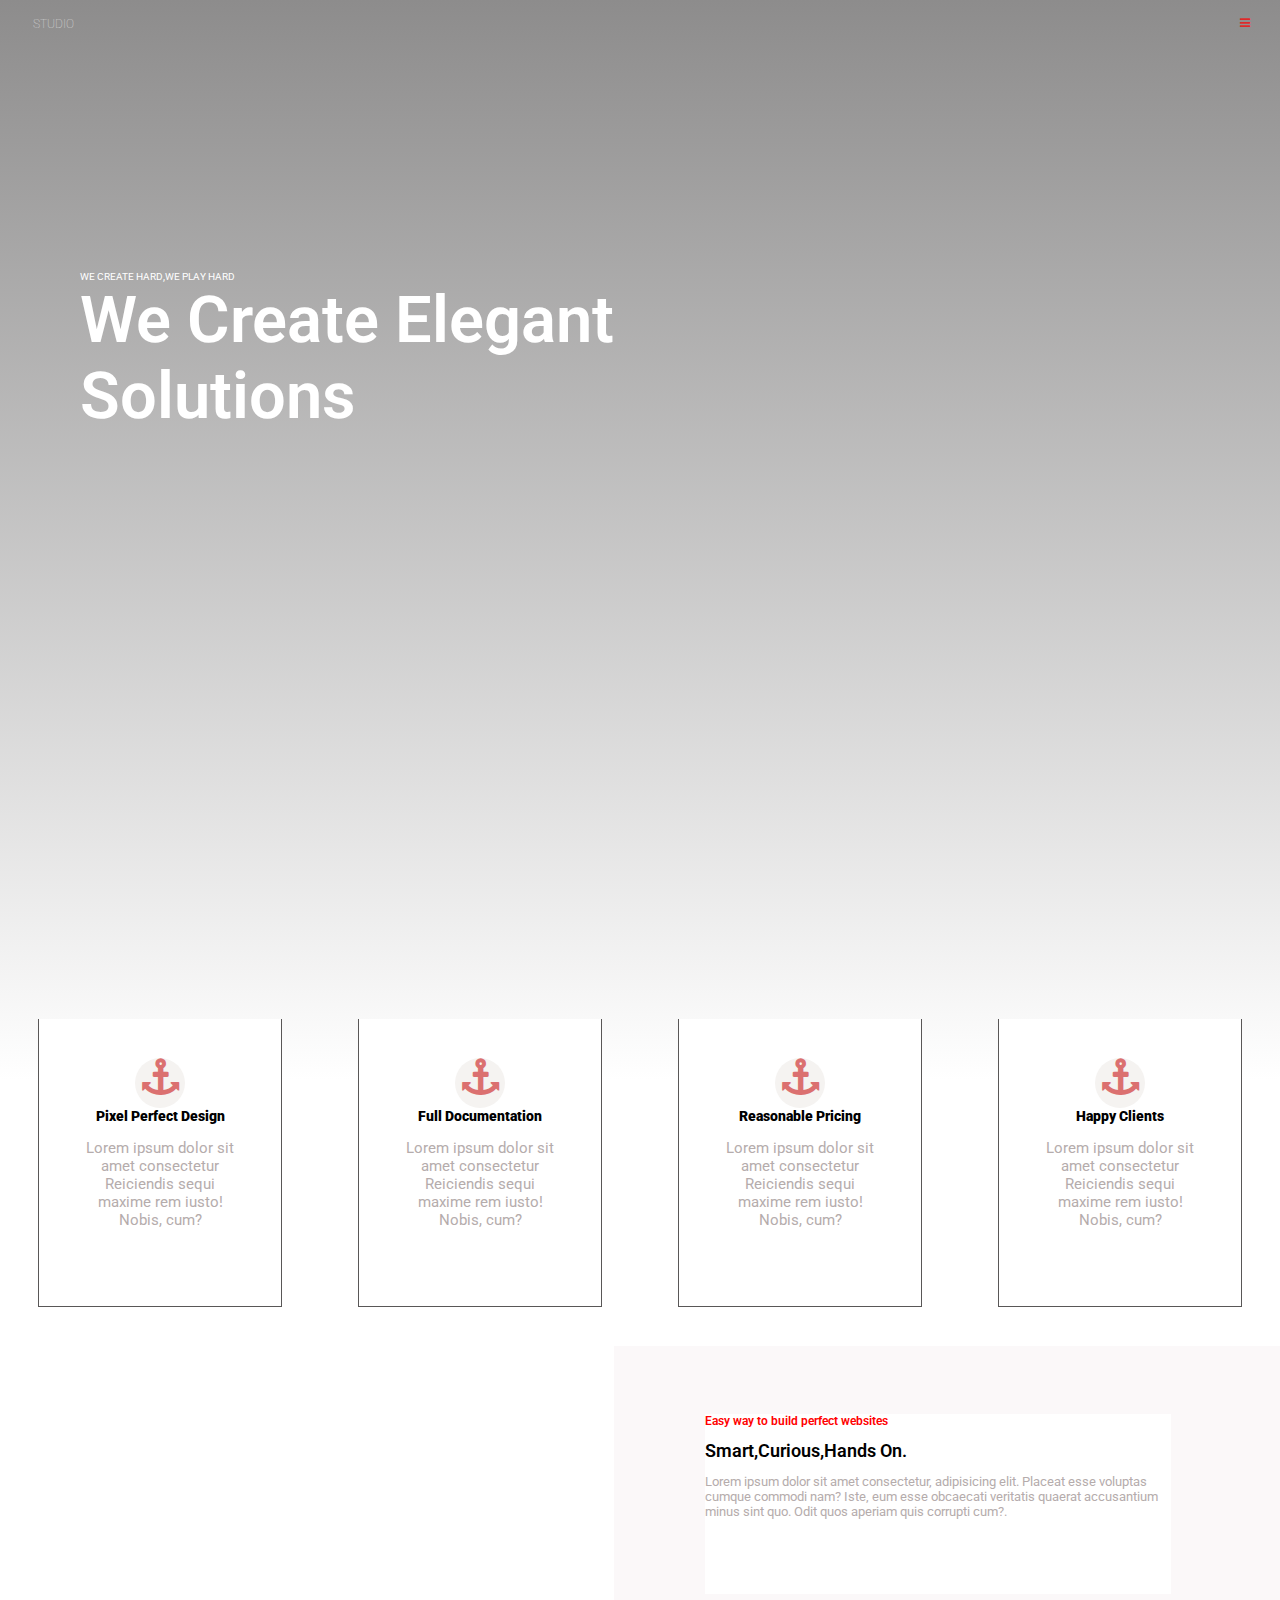
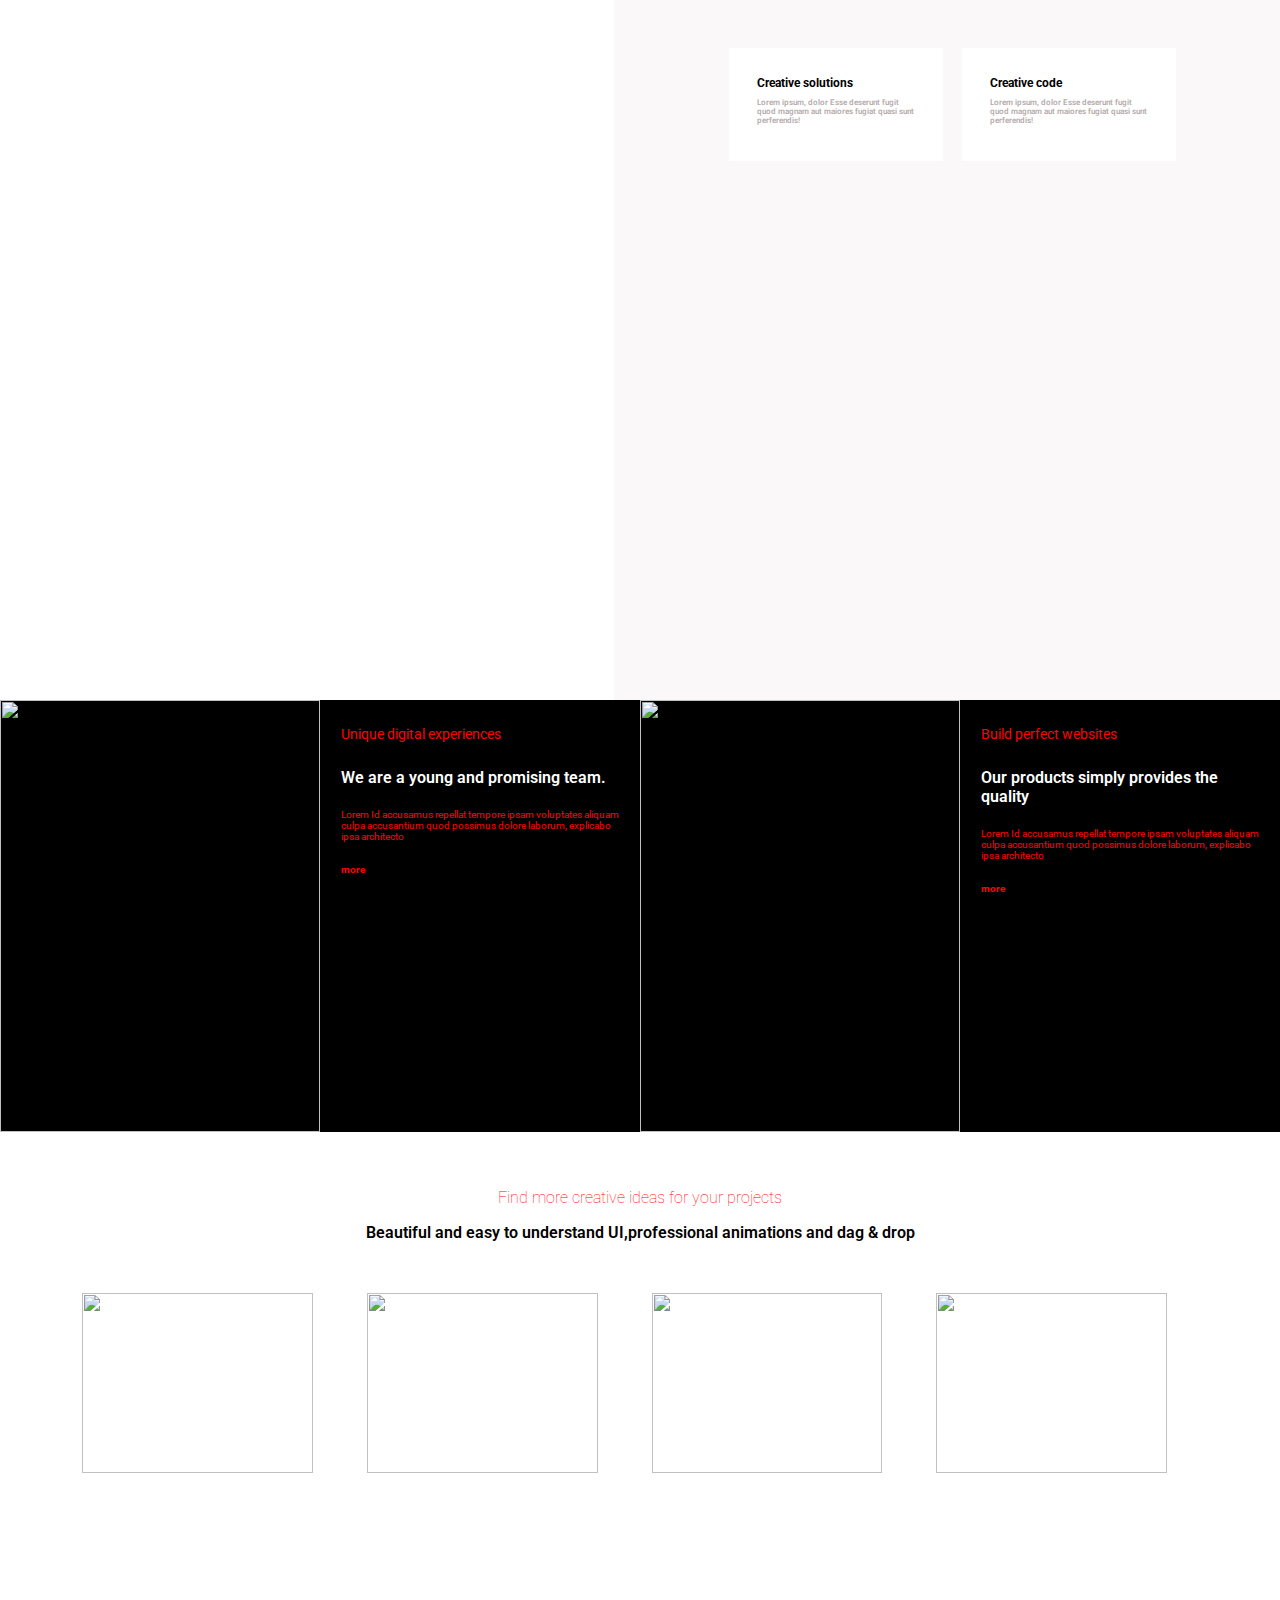
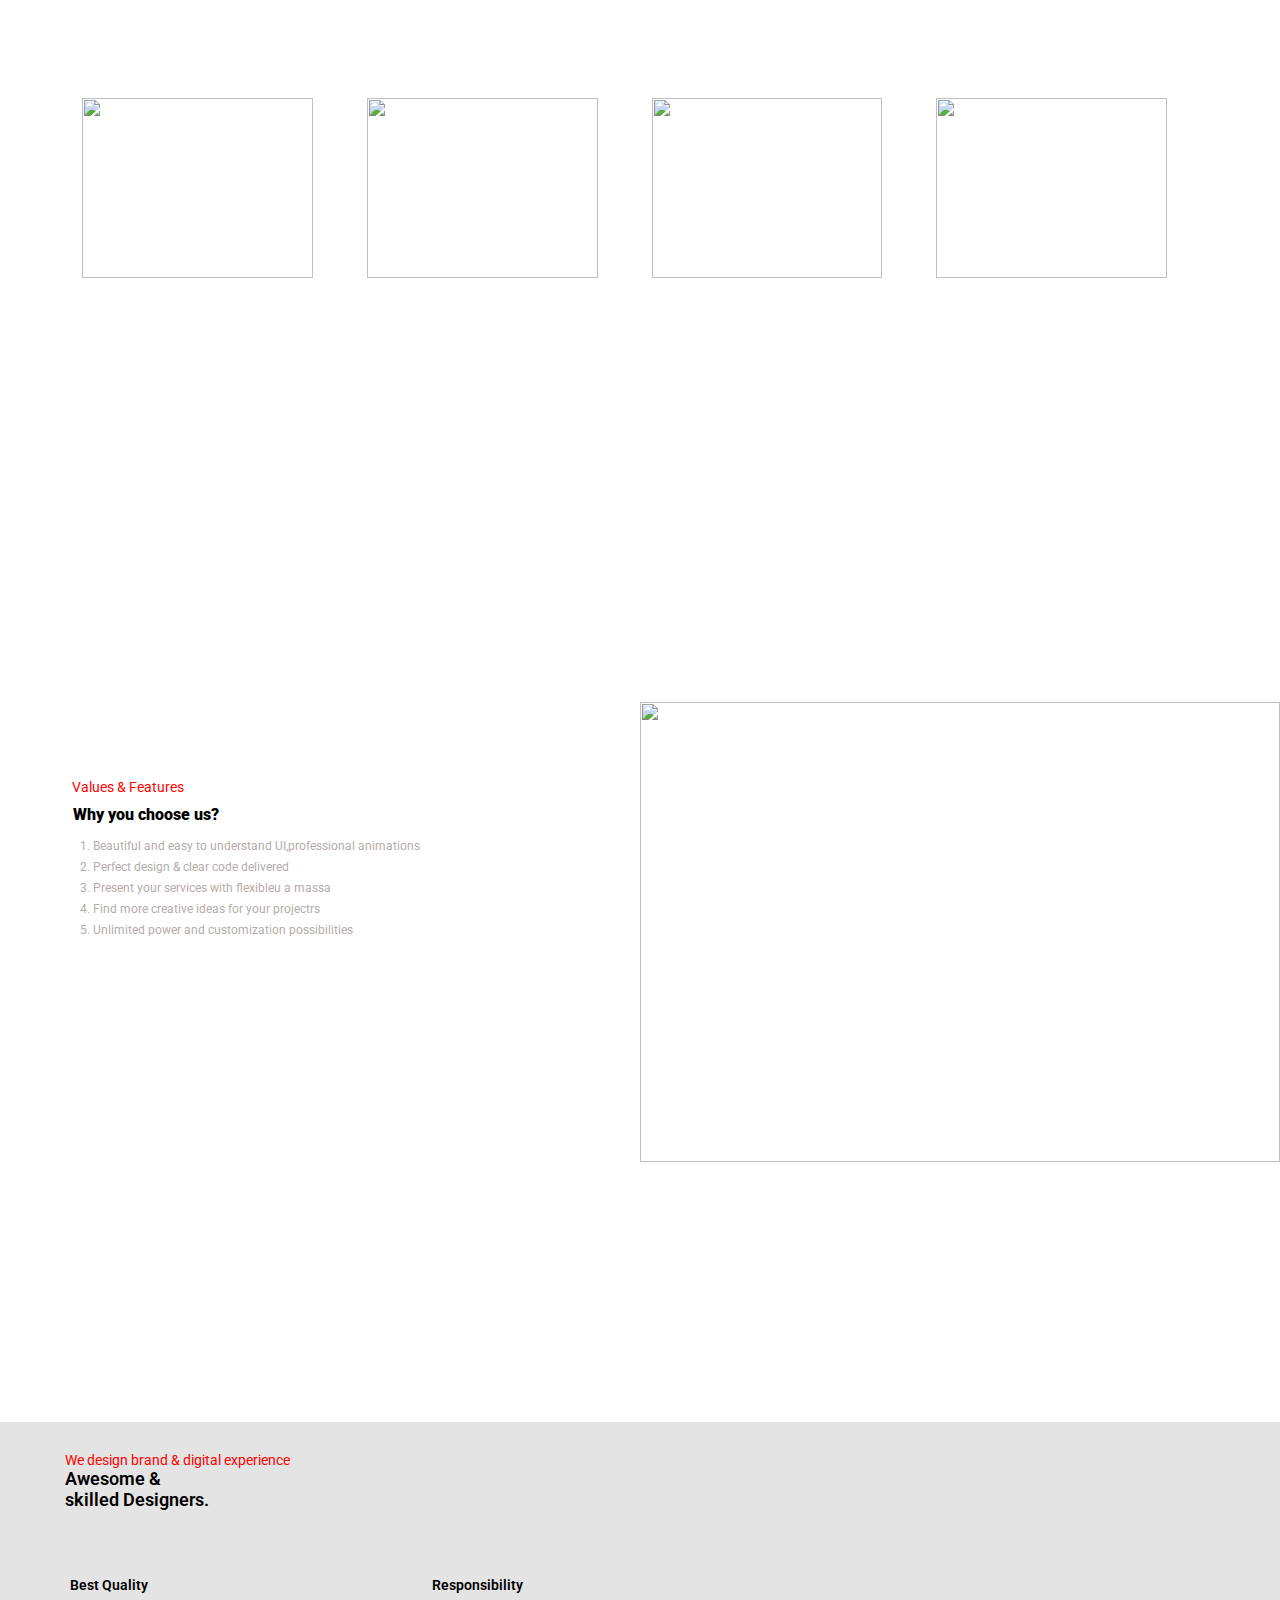
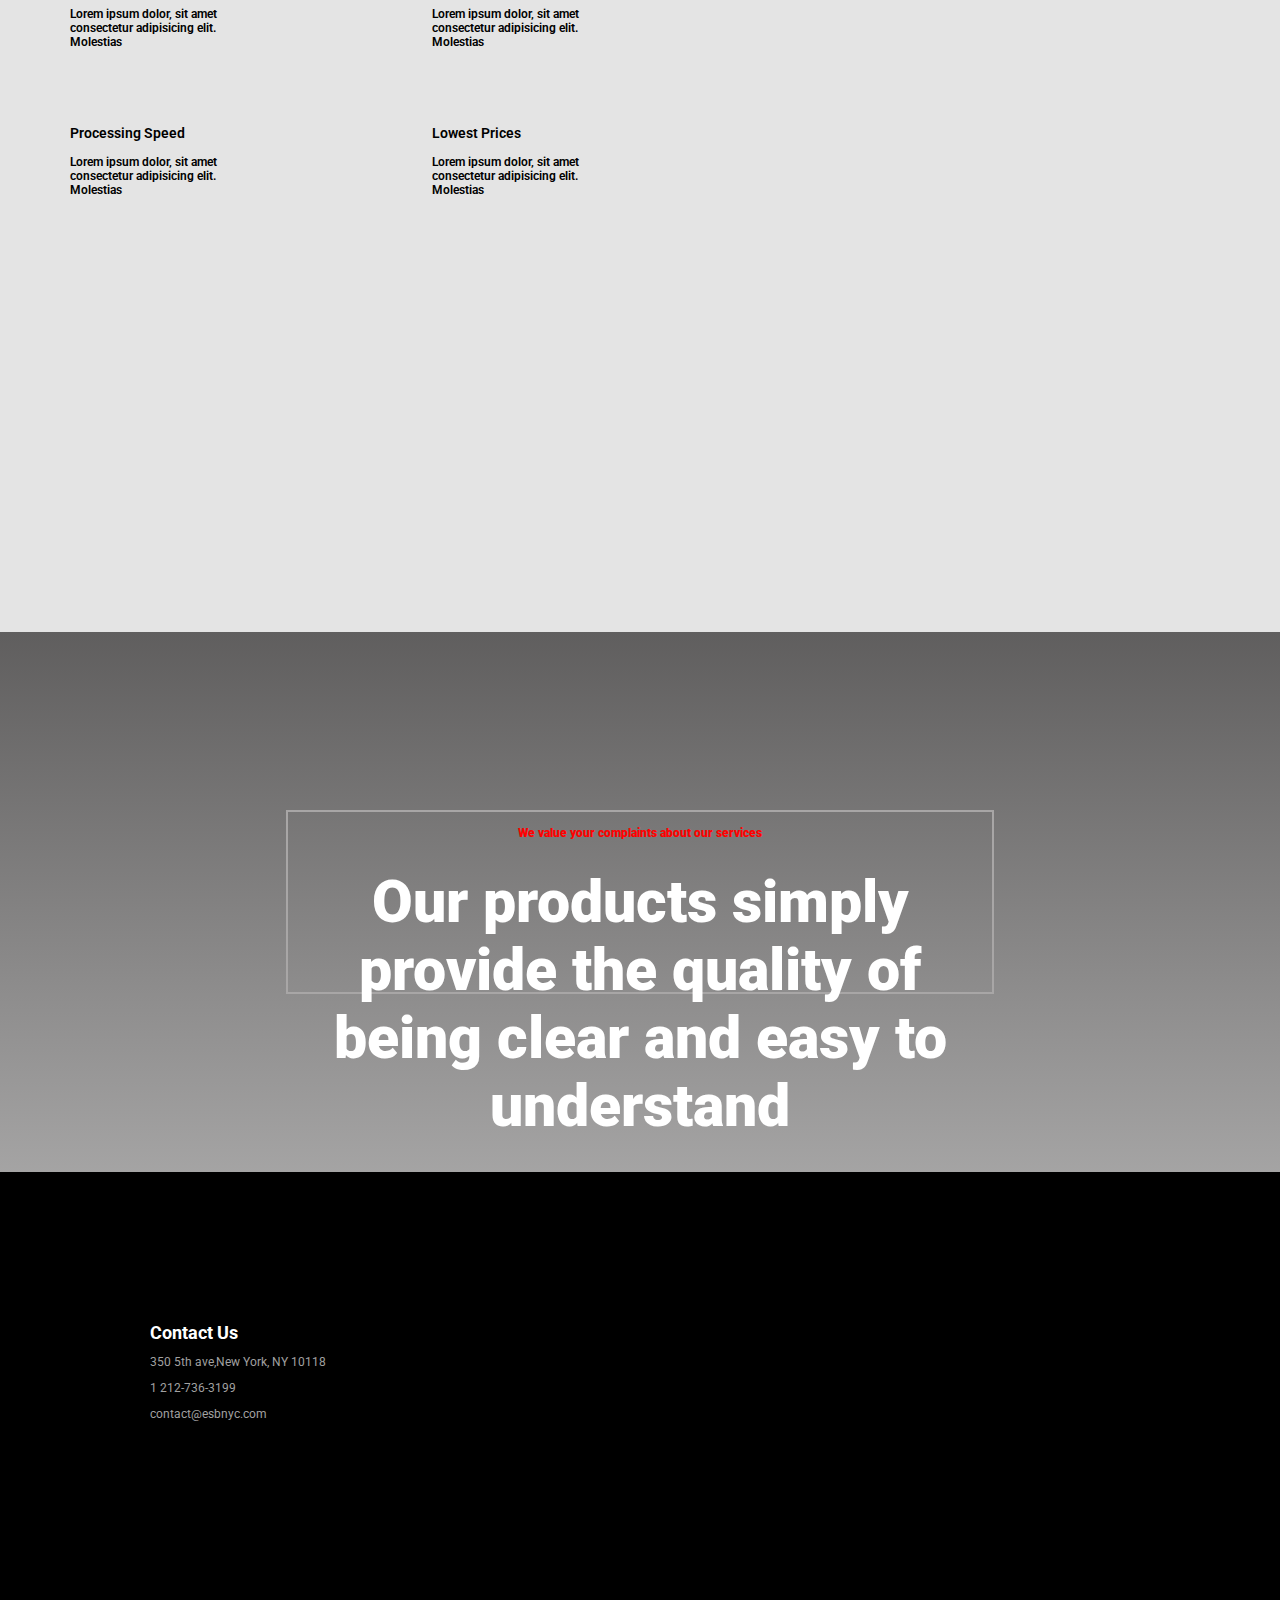
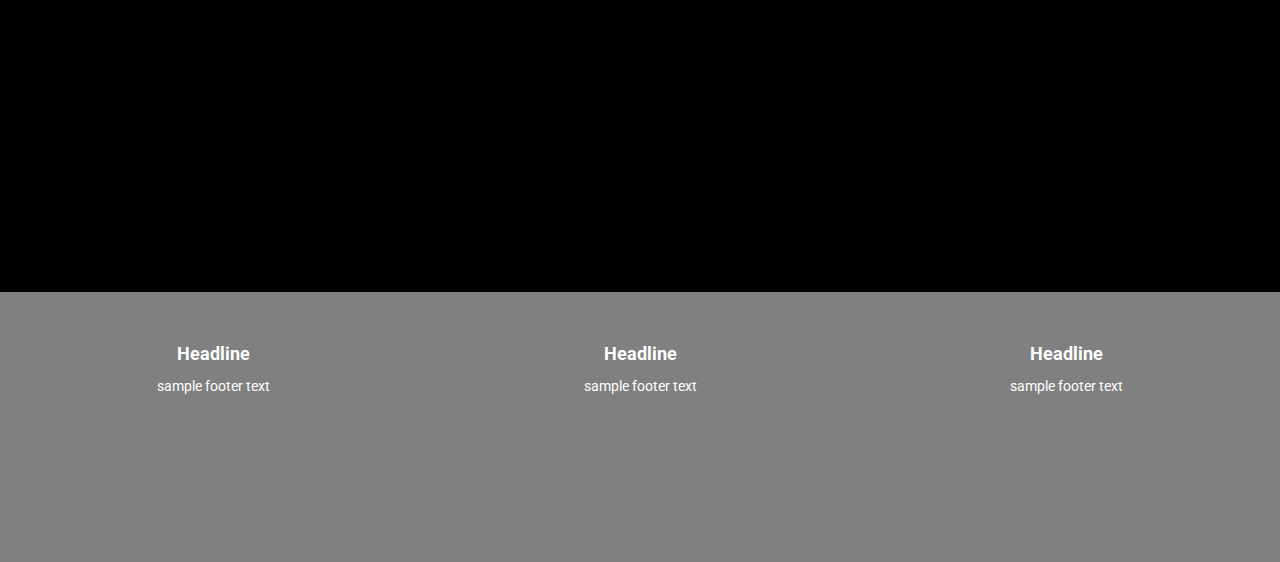
==== commit dfce608e: "assign" ====
--- a/Tasks/Task1/HTML/index.html
+++ b/Tasks/Task1/HTML/index.html
@@ -7,8 +7,9 @@
     <link rel="stylesheet" href="https://cdnjs.cloudflare.com/ajax/libs/font-awesome/4.7.0/css/font-awesome.min.css">
     <title>Document</title>
     <link rel="stylesheet" href="../CSS/style.css">
-    <!-- <link rel="stylesheet" href="../CSS/media-lap.css">
-    <link rel="stylesheet" href="../CSS/media-mob.css">
+    <link rel="stylesheet" href="../CSS/media-lap.css">
+    <link rel="stylesheet" href="https://fonts.google.com/specimen/Lobster?preview.text=f%20the%20inherent%20dignity&preview.size=23&preview.text_type=custom#styles">
+    <!-- <link rel="stylesheet" href="../CSS/media-mob.css">
     <link rel="stylesheet" href="../CSS/media-tab.css"> -->
 </head>
 <body>
@@ -29,17 +30,17 @@
             </div>
             <div class="feature_box">
                 <i class="fa fa-anchor"></i>
-                <h4>Pixel Perfect Design</h4>
+                <h4>Full Documentation</h4>
                 <p>Lorem ipsum dolor sit amet consectetur Reiciendis sequi maxime rem iusto! Nobis, cum?</p>
             </div>
             <div class="feature_box">
                 <i class="fa fa-anchor"></i>
-                <h4>Pixel Perfect Design</h4>
+                <h4>Reasonable Pricing</h4>
                 <p>Lorem ipsum dolor sit amet consectetur Reiciendis sequi maxime rem iusto! Nobis, cum?</p>
             </div>
             <div class="feature_box">
                 <i class="fa fa-anchor"></i>
-                <h4>Pixel Perfect Design</h4>
+                <h4>Happy Clients</h4>
                 <p>Lorem ipsum dolor sit amet consectetur Reiciendis sequi maxime rem iusto! Nobis, cum?</p>
             </div>
         </div>
@@ -49,18 +50,18 @@
         <div class="section-3-right">
             <div class="part-1">
                 <p>Easy way to build perfect websites</p>
-                <h5>Smart v, Curious , Hands On.</h5>
+                <h5>Smart,Curious,Hands On.</h5>
                 <p>Lorem ipsum dolor sit amet consectetur, adipisicing elit. Placeat esse voluptas cumque commodi nam? Iste, eum esse obcaecati veritatis quaerat accusantium minus sint quo. Odit quos aperiam quis corrupti cum?.</p>
 
             </div>
             <div class="part-2">
                 <div class="part">
                     <h6>Creative solutions</h6>
-                    <p>Lorem ipsum, dolor sit amet consectetur adipisicing elit. Nihil ipsa nam obcaecati ipsum voluptate quos asperiores non! Voluptate, recusandae! Esse deserunt fugit quod magnam aut maiores fugiat quasi sunt perferendis!</p>
+                    <p>Lorem ipsum, dolor Esse deserunt fugit quod magnam aut maiores fugiat quasi sunt perferendis!</p>
                 </div>
                 <div class="part">
                     <h6>Creative code</h6>
-                    <p>Lorem ipsum, dolor sit amet consectetur adipisicing elit. Nihil ipsa nam obcaecati ipsum voluptate quos asperiores non! Voluptate, recusandae! Esse deserunt fugit quod magnam aut maiores fugiat quasi sunt perferendis!</p>
+                    <p>Lorem ipsum, dolor Esse deserunt fugit quod magnam aut maiores fugiat quasi sunt perferendis!</p>
                 </div>
             </div>
         </div>
--- a/Tasks/Task1/CSS/style.css
+++ b/Tasks/Task1/CSS/style.css
@@ -1,4 +1,7 @@
-@media only screen and ((min-width:900px) and (max-width:1900px)){
+@import url('https://fonts.googleapis.com/css2?family=Roboto&display=swap');
+    * {
+        font-family: 'Roboto', sans-serif;
+    }
     body {
         padding: 0px;
         margin: 0px;
@@ -138,8 +141,10 @@
     
     .part-1 p {
         color: #b5acac;
-        font-size: 16px;
-    }
+        font-size: 13px;
+    }
+
+    
     
     .part-2 {
         width: 70%;
@@ -309,7 +314,7 @@
         grid-template-columns: 1fr 1fr;
         grid-template-rows: 1fr 1fr;
         position:relative;
-        margin:97px 0px 0px 86px;
+        margin:28px 0px 0px 45px;
     }
     .features{
         width:150px;
@@ -398,4 +403,3 @@
         color:white;
         font-size:18px;
     }
-}--- a/Tasks/Task1/CSS/media-lap.css
+++ b/Tasks/Task1/CSS/media-lap.css
@@ -1,7 +1,11 @@
-@media only screen and ((min-width:769px) and (max-width:899px)){
+@media screen and (max-width:900px) {
+    @import url('');
+    * {
+        font-family:"Lobster" sans-serif;
+    }
     /* section-1 */
     .section-1 div{
-        width:54%;
+        width:57%;
         margin:58px 0px 0px 40px;
     }
     .section-1 p{
@@ -13,6 +17,7 @@
     }
     .feature_box{
         height:150px;
+        padding:2%;
     }
     .feature_box i{
         height:32px;
@@ -38,7 +43,7 @@
         font-size: 14px;
     }
     .part-1 p{
-        font-size: 10px;
+        font-size: 9px;
     }
     .part-2{
         margin:23px 0px 0px 43px;
@@ -52,7 +57,7 @@
     .desc p:first-child{font-size: 10px;}
     .desc h5{font-size:12px;}
     .desc p,h6{font-size: 8px;}
-    .desc > *{padding:7px 14px 0px 18px}
+    .desc > *{padding:5px 14px 0px 18px}
     /* section-5 */
     .section-5{
         height:147vh;
@@ -67,6 +72,9 @@
     .section-6-left p{
         padding:25px 0px 0px 62px;
     }
+    .section-6-left ol{
+        margin:0%;
+    }
     /* section-7 */
     .section-7{
         height:130vh;
@@ -75,7 +83,13 @@
         font-size:12px
     }
     .container{
-        margin: 97px 0px 0px 57px;
+        margin: 57px 0px 0px 49px;
+    }
+    .features{
+        margin:4%;
+    }
+    .features p{
+        font-size:9px;
     }
     /* section-8 */
     .section-8{
--- a/Tasks/Task1/CSS/media-mob.css
+++ b/Tasks/Task1/CSS/media-mob.css
@@ -1,4 +1,4 @@
-@media only screen and (max-width:480px) {
+@media screen and (min-width:375px) {
     header{
         font-size:23px;
         font-weight:400;
--- a/Tasks/Task1/CSS/media-tab.css
+++ b/Tasks/Task1/CSS/media-tab.css
@@ -1,4 +1,4 @@
-@media only screen and ((min-width:481px) and (max-width:768px)){
+@media screen and (max-width:770px){
     header{
         font-size:21px;
     }
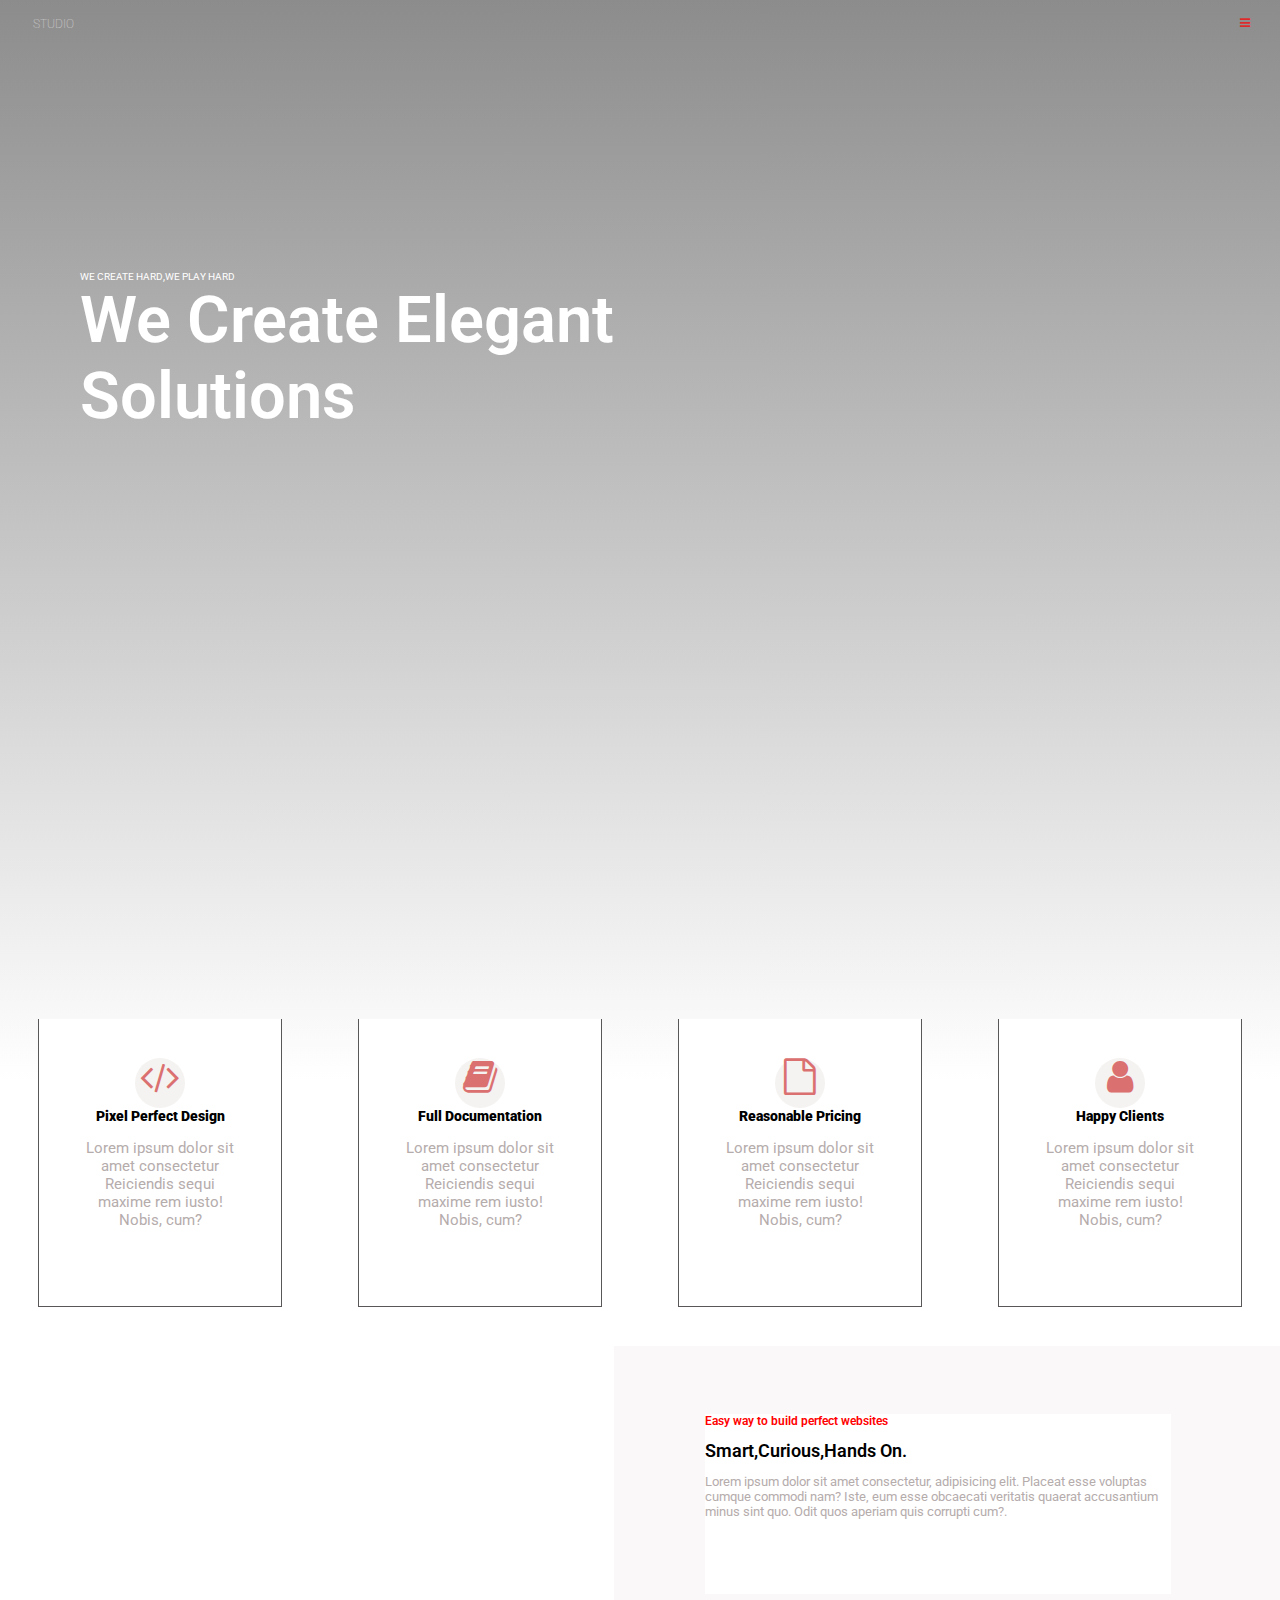
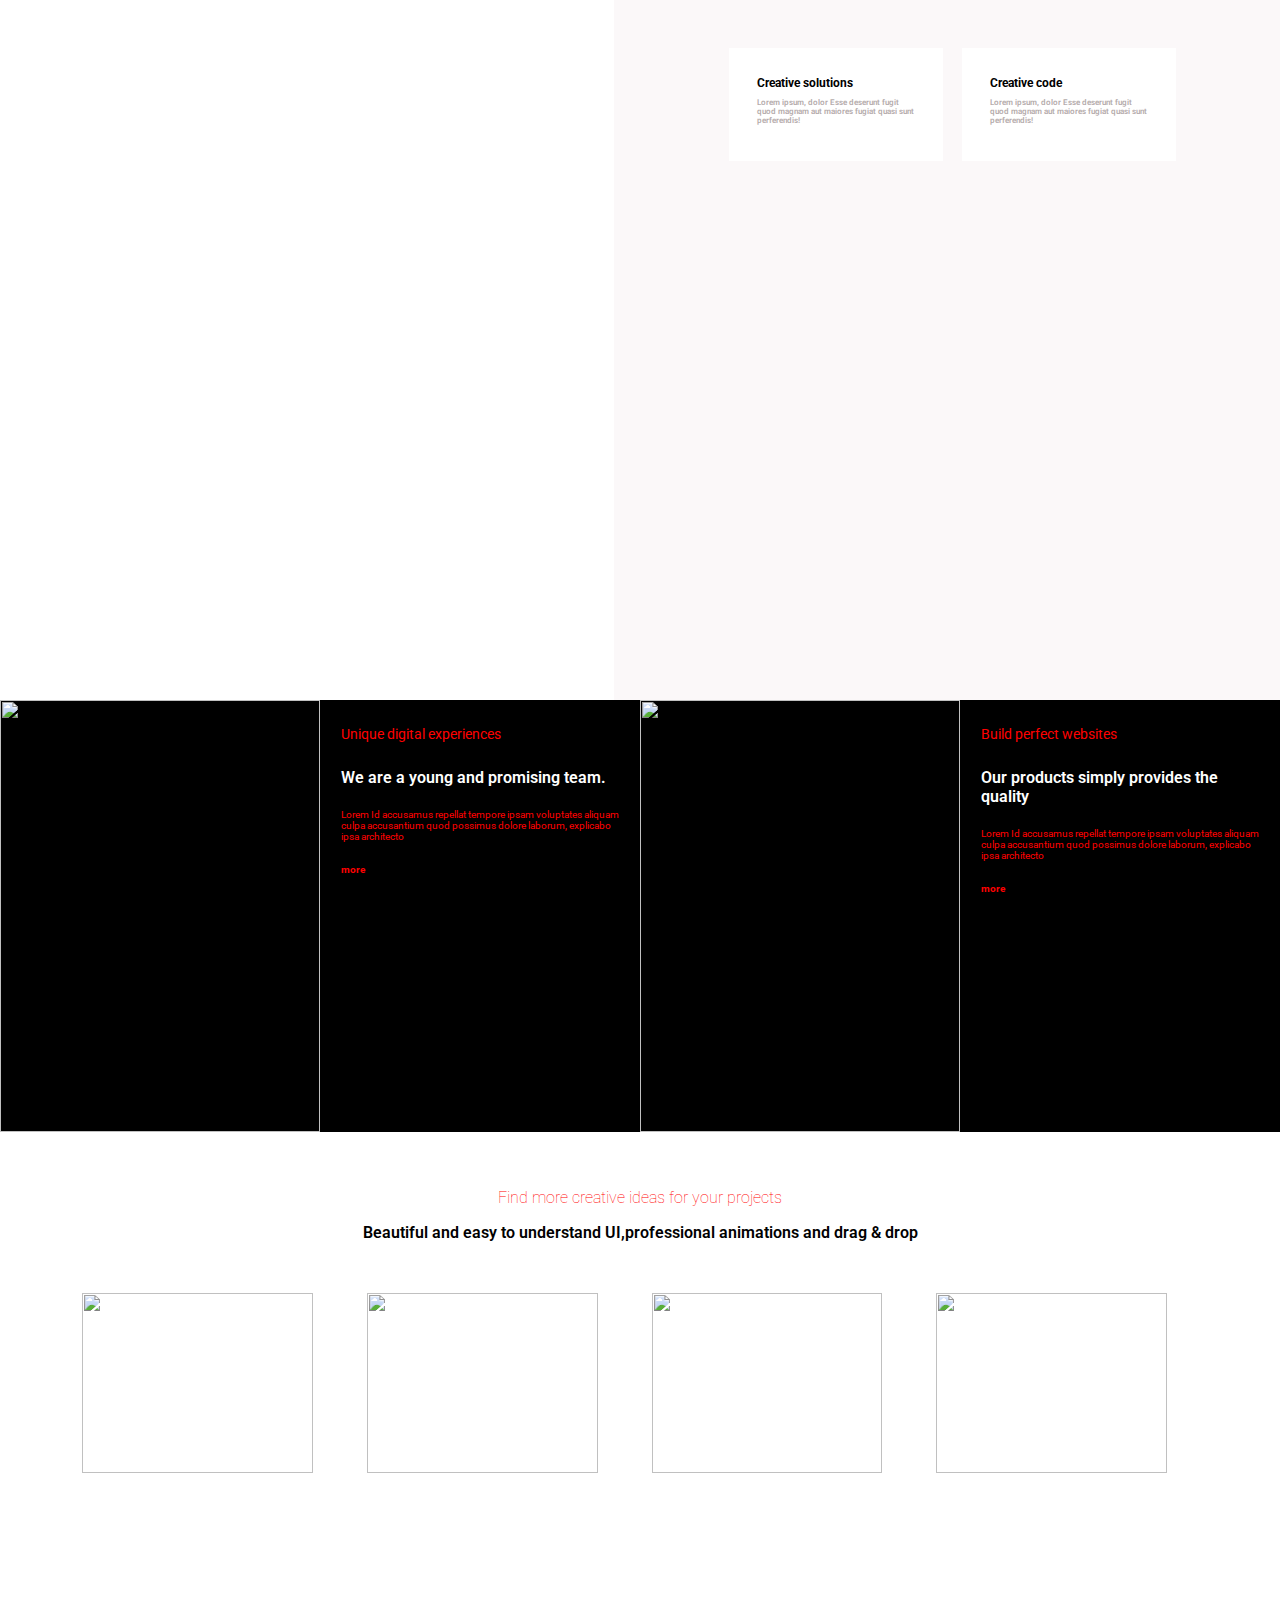
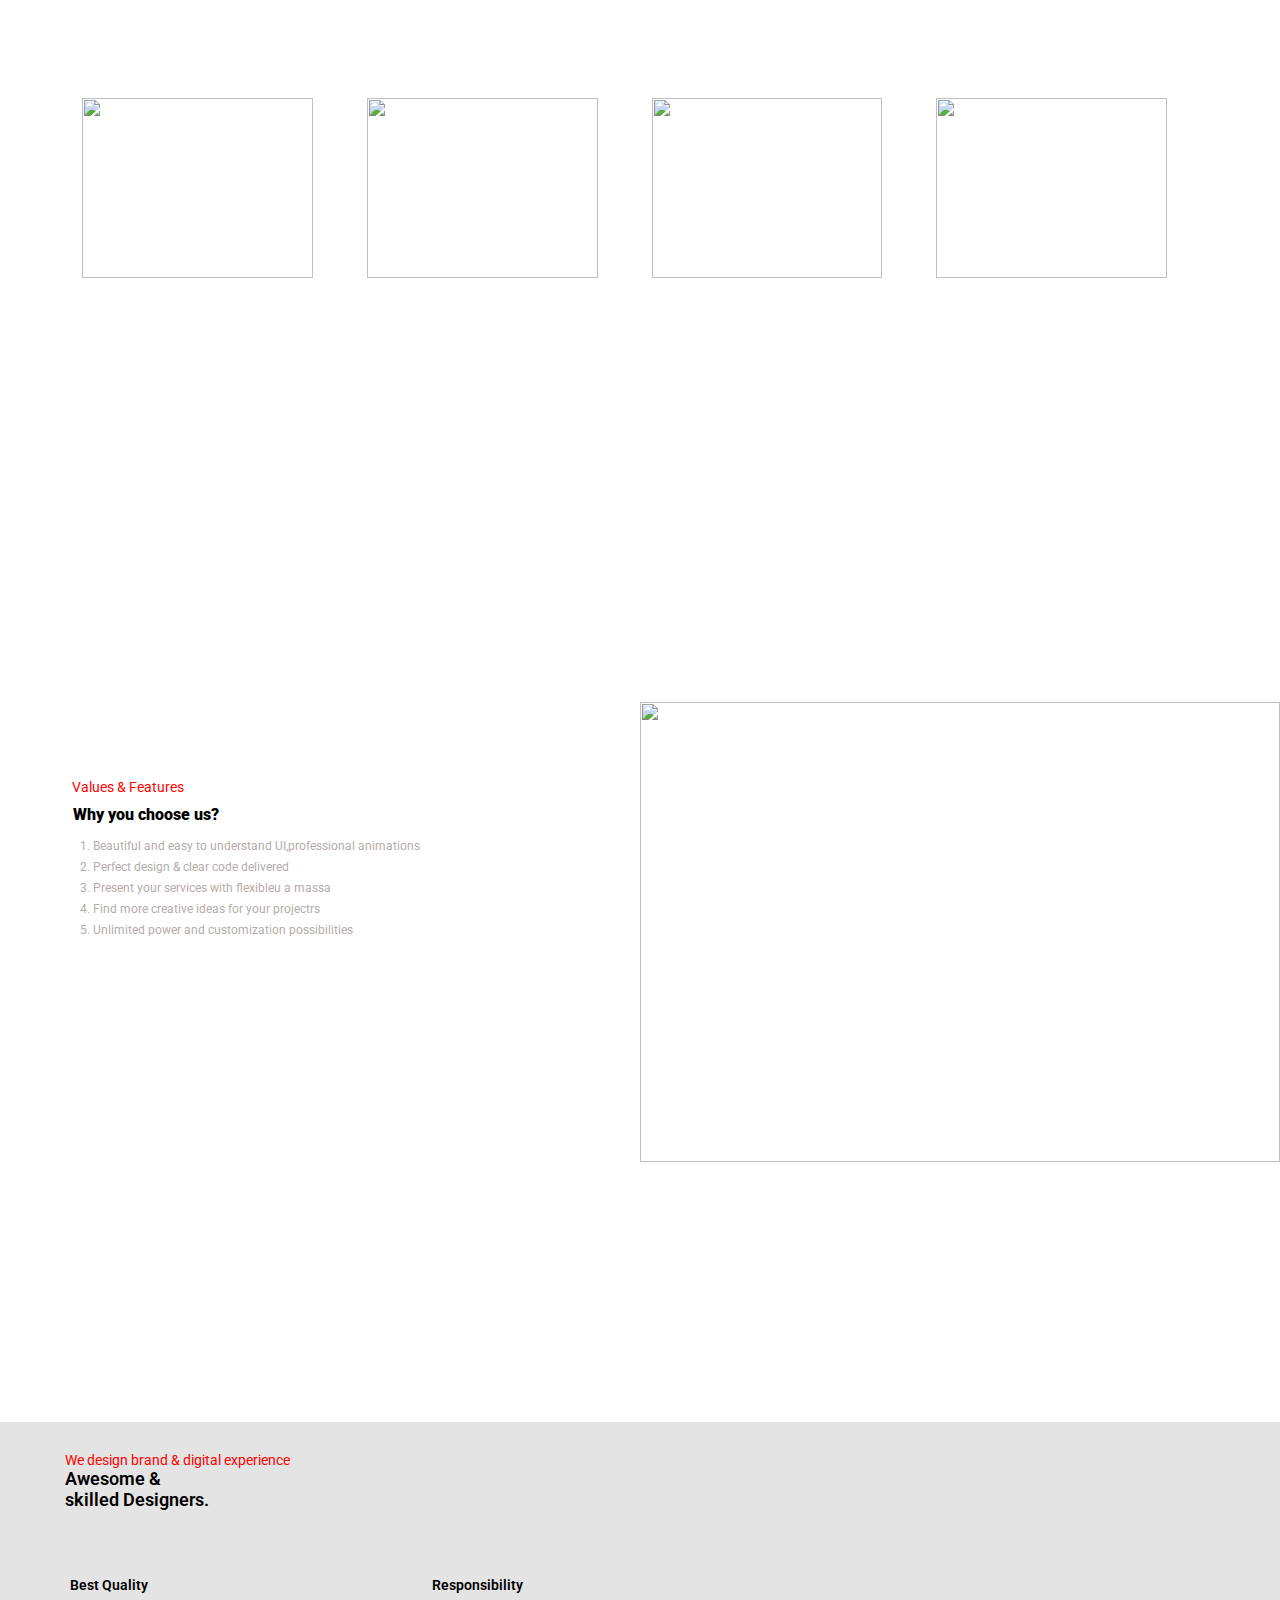
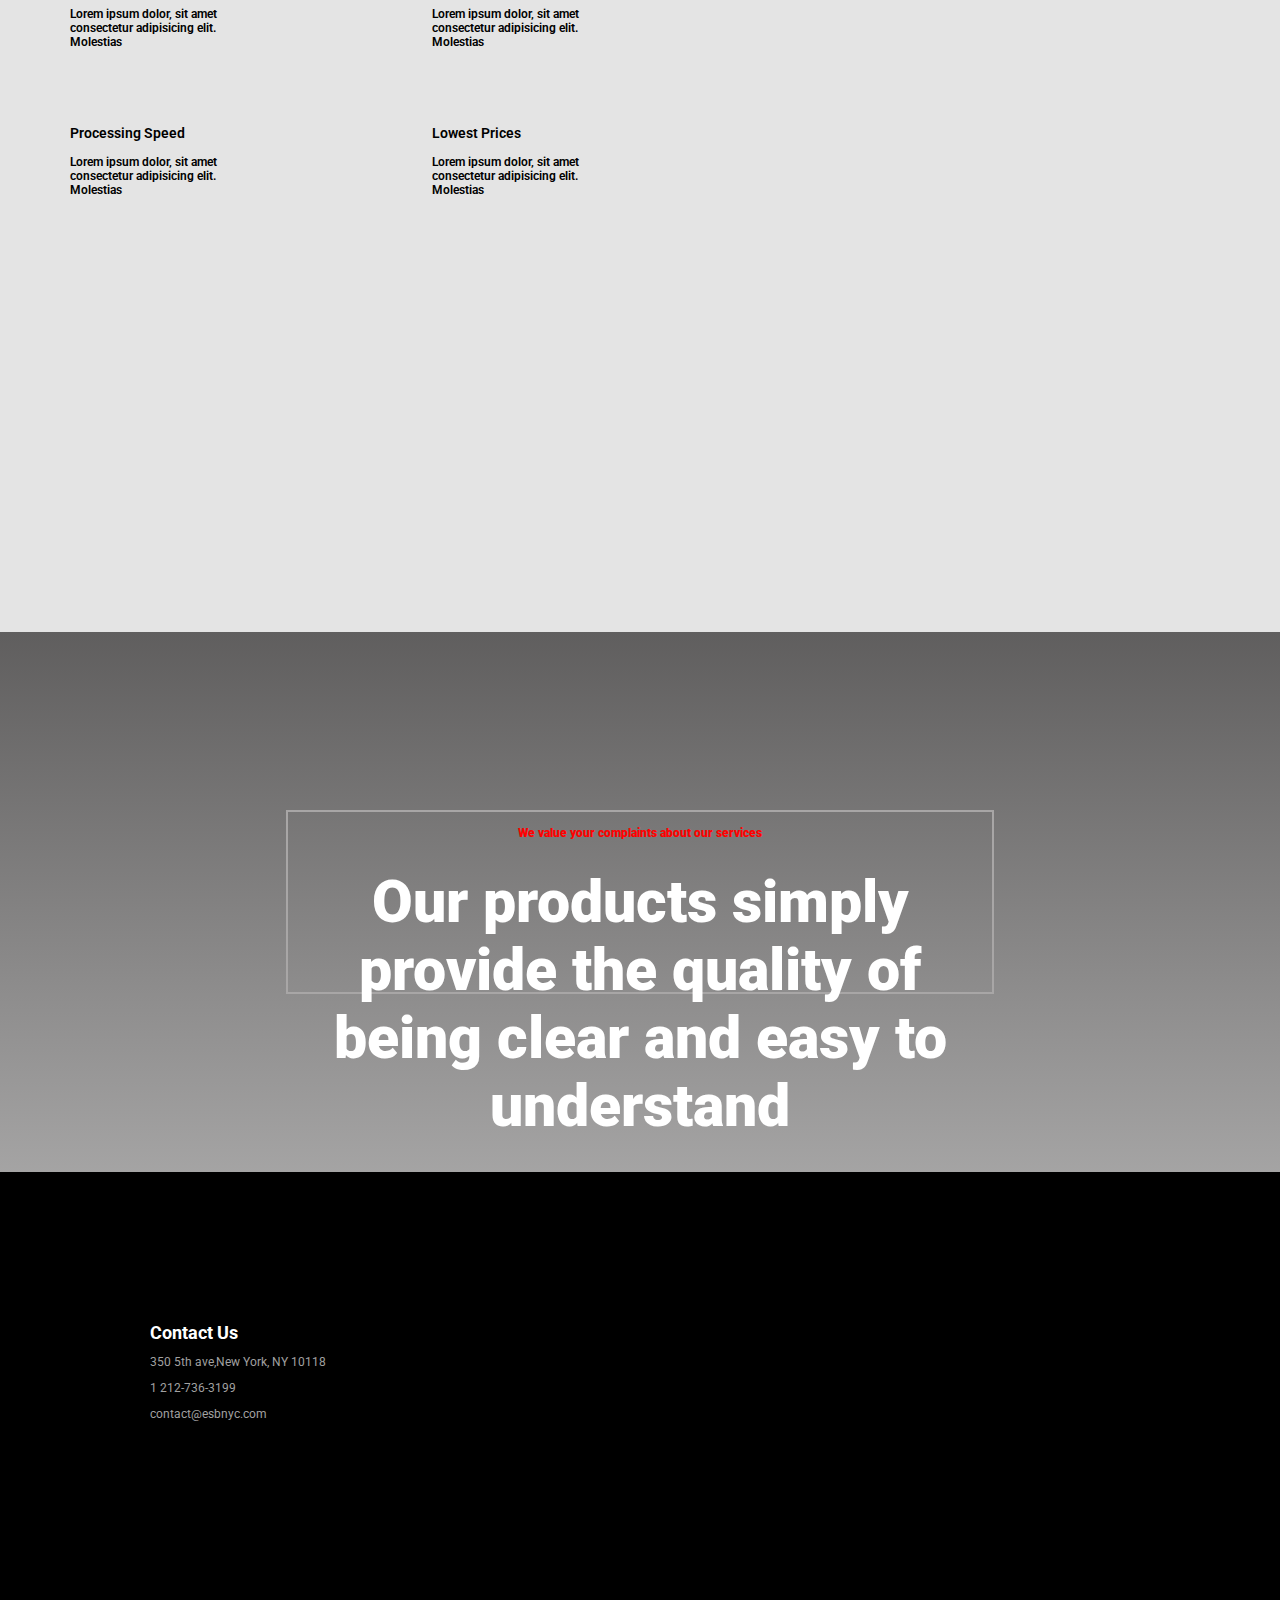
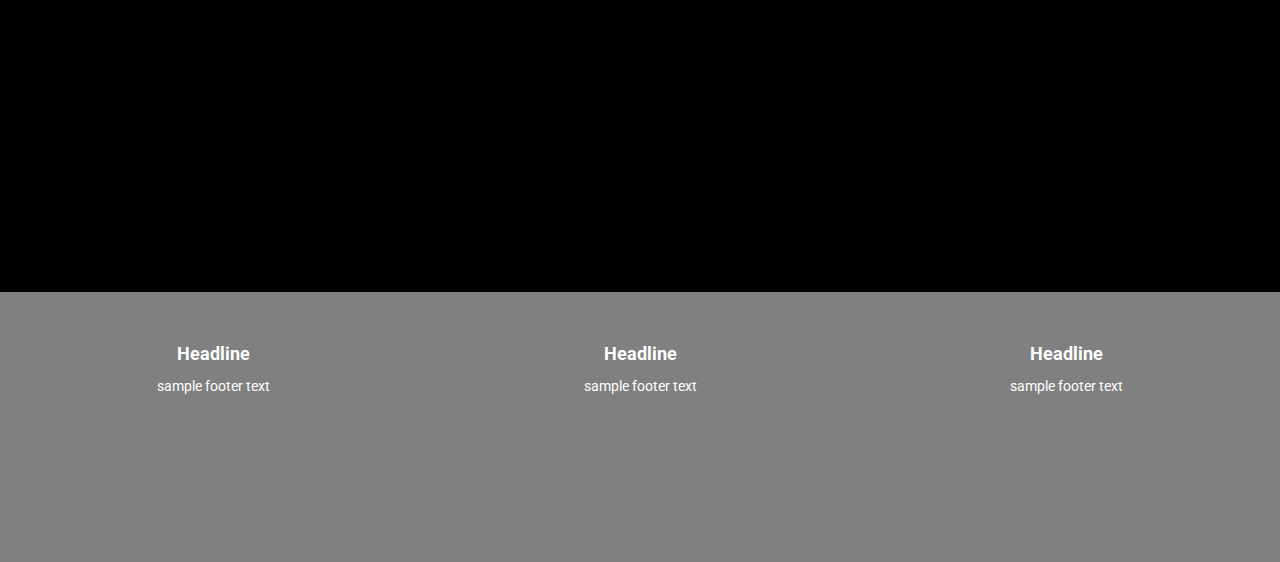
==== commit c6eaed00: "27-09-2022" ====
--- a/Tasks/Task1/HTML/index.html
+++ b/Tasks/Task1/HTML/index.html
@@ -8,7 +8,6 @@
     <title>Document</title>
     <link rel="stylesheet" href="../CSS/style.css">
     <link rel="stylesheet" href="../CSS/media-lap.css">
-    <link rel="stylesheet" href="https://fonts.google.com/specimen/Lobster?preview.text=f%20the%20inherent%20dignity&preview.size=23&preview.text_type=custom#styles">
     <!-- <link rel="stylesheet" href="../CSS/media-mob.css">
     <link rel="stylesheet" href="../CSS/media-tab.css"> -->
 </head>
@@ -24,22 +23,22 @@
     <div class="section-2">
         <div class="feature_boxes">
             <div class="feature_box">
-                <i class="fa fa-anchor"></i>
+                <i class="fa fa-code"></i>
                 <h4>Pixel Perfect Design</h4>
                 <p>Lorem ipsum dolor sit amet consectetur Reiciendis sequi maxime rem iusto! Nobis, cum?</p>
             </div>
             <div class="feature_box">
-                <i class="fa fa-anchor"></i>
+                <i class="fa fa-book"></i>
                 <h4>Full Documentation</h4>
                 <p>Lorem ipsum dolor sit amet consectetur Reiciendis sequi maxime rem iusto! Nobis, cum?</p>
             </div>
             <div class="feature_box">
-                <i class="fa fa-anchor"></i>
+                <i class="fa fa-file-o"></i>
                 <h4>Reasonable Pricing</h4>
                 <p>Lorem ipsum dolor sit amet consectetur Reiciendis sequi maxime rem iusto! Nobis, cum?</p>
             </div>
             <div class="feature_box">
-                <i class="fa fa-anchor"></i>
+                <i class="fa fa-user"></i>
                 <h4>Happy Clients</h4>
                 <p>Lorem ipsum dolor sit amet consectetur Reiciendis sequi maxime rem iusto! Nobis, cum?</p>
             </div>
@@ -89,7 +88,7 @@
     <div class="section-5">
         <div class="section-5-head">
             <p>Find more creative ideas for your projects</p>
-            <p>Beautiful and easy to understand UI,professional animations and dag & drop</p>
+            <p>Beautiful and easy to understand UI,professional animations and drag & drop</p>
         </div>
         <div class="image-section">
             <img src="/IMAGES/download.jpg" alt="">
